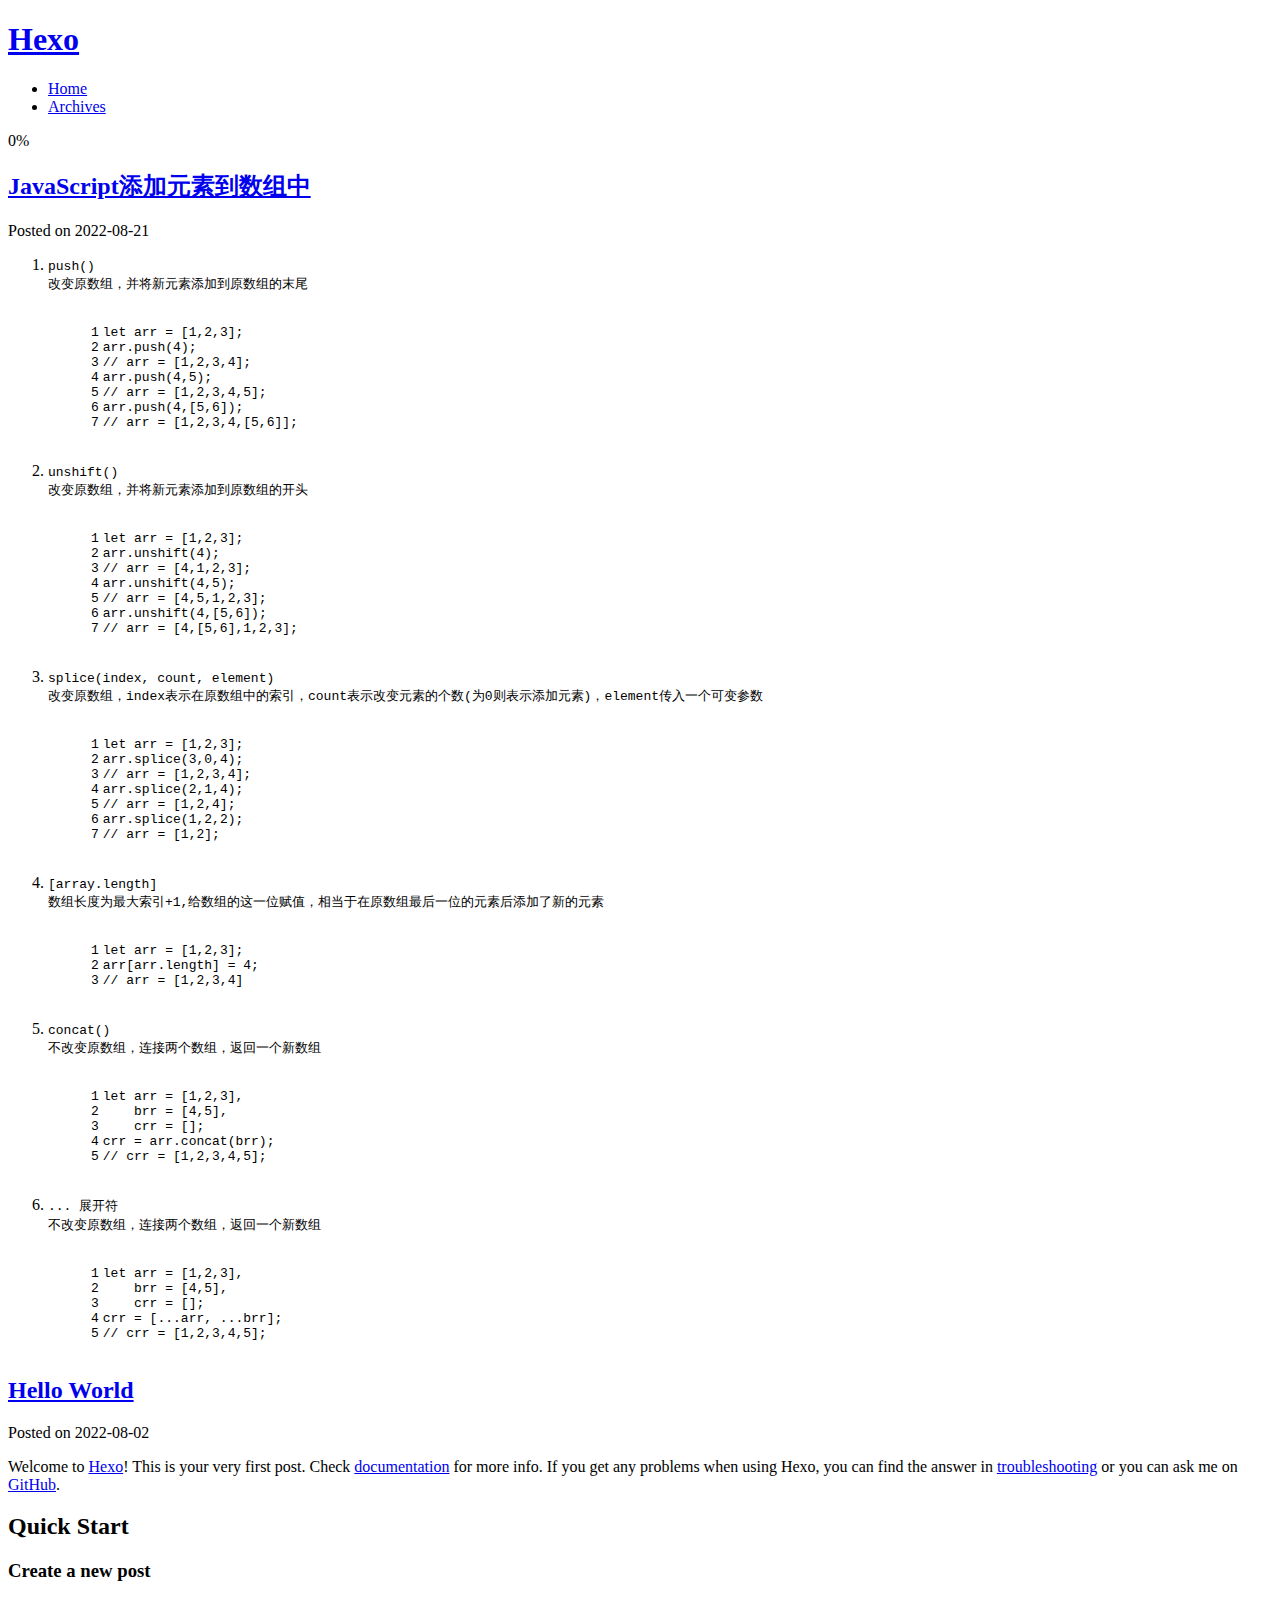
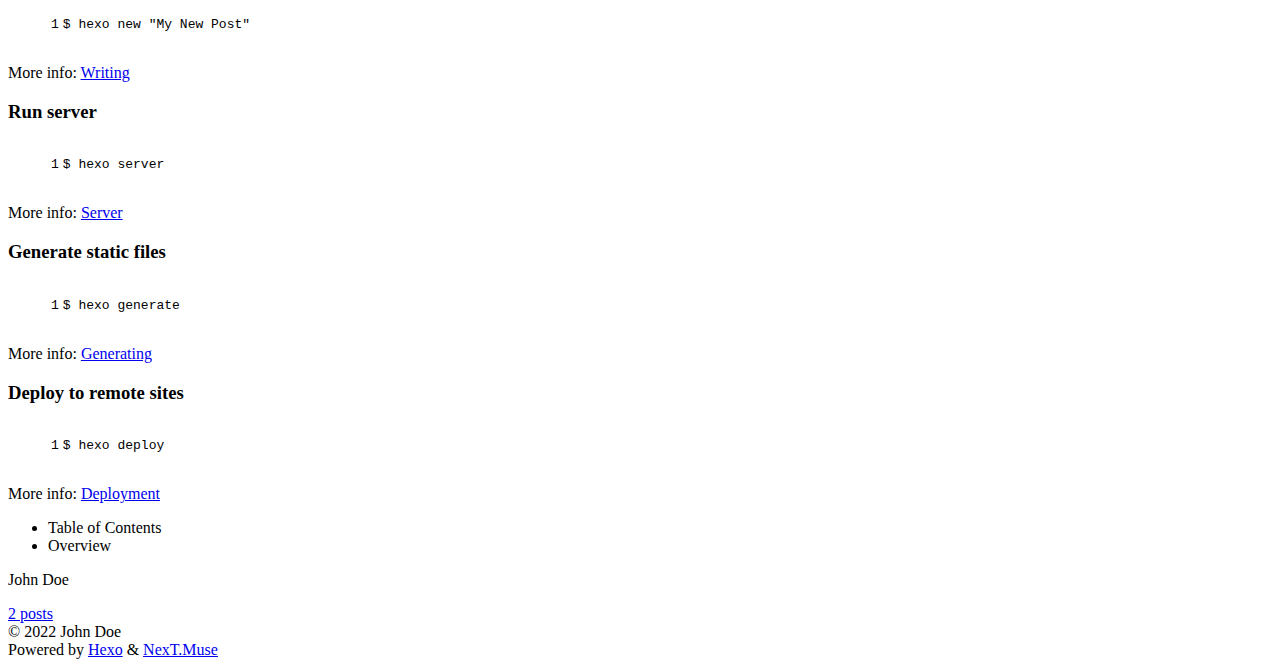
==== index.html @ a0cbcec0 "Site updated: 2022-08-21 23:33:02" ====
<!DOCTYPE html>
<html lang="en">
<head>
  <meta charset="UTF-8">
<meta name="viewport" content="width=device-width, initial-scale=1, maximum-scale=2">
<meta name="theme-color" content="#222">
<meta name="generator" content="Hexo 6.2.0">
  <link rel="apple-touch-icon" sizes="180x180" href="/nutknight-l/images/apple-touch-icon-next.png">
  <link rel="icon" type="image/png" sizes="32x32" href="/nutknight-l/images/favicon-32x32-next.png">
  <link rel="icon" type="image/png" sizes="16x16" href="/nutknight-l/images/favicon-16x16-next.png">
  <link rel="mask-icon" href="/nutknight-l/images/logo.svg" color="#222">

<link rel="stylesheet" href="/nutknight-l/css/main.css">


<link rel="stylesheet" href="/nutknight-l/lib/font-awesome/css/all.min.css">

<script id="hexo-configurations">
    var NexT = window.NexT || {};
    var CONFIG = {"hostname":"nutknight-l.github.io","root":"/nutknight-l/","scheme":"Muse","version":"7.8.0","exturl":false,"sidebar":{"position":"left","display":"post","padding":18,"offset":12,"onmobile":false},"copycode":{"enable":false,"show_result":false,"style":null},"back2top":{"enable":true,"sidebar":false,"scrollpercent":false},"bookmark":{"enable":false,"color":"#222","save":"auto"},"fancybox":false,"mediumzoom":false,"lazyload":false,"pangu":false,"comments":{"style":"tabs","active":null,"storage":true,"lazyload":false,"nav":null},"algolia":{"hits":{"per_page":10},"labels":{"input_placeholder":"Search for Posts","hits_empty":"We didn't find any results for the search: ${query}","hits_stats":"${hits} results found in ${time} ms"}},"localsearch":{"enable":false,"trigger":"auto","top_n_per_article":1,"unescape":false,"preload":false},"motion":{"enable":true,"async":false,"transition":{"post_block":"fadeIn","post_header":"slideDownIn","post_body":"slideDownIn","coll_header":"slideLeftIn","sidebar":"slideUpIn"}}};
  </script>

  <meta property="og:type" content="website">
<meta property="og:title" content="Hexo">
<meta property="og:url" content="https://nutknight-l.github.io/nutknight-l/index.html">
<meta property="og:site_name" content="Hexo">
<meta property="og:locale" content="en_US">
<meta property="article:author" content="John Doe">
<meta name="twitter:card" content="summary">

<link rel="canonical" href="https://nutknight-l.github.io/nutknight-l/">


<script id="page-configurations">
  // https://hexo.io/docs/variables.html
  CONFIG.page = {
    sidebar: "",
    isHome : true,
    isPost : false,
    lang   : 'en'
  };
</script>

  <title>Hexo</title>
  






  <noscript>
  <style>
  .use-motion .brand,
  .use-motion .menu-item,
  .sidebar-inner,
  .use-motion .post-block,
  .use-motion .pagination,
  .use-motion .comments,
  .use-motion .post-header,
  .use-motion .post-body,
  .use-motion .collection-header { opacity: initial; }

  .use-motion .site-title,
  .use-motion .site-subtitle {
    opacity: initial;
    top: initial;
  }

  .use-motion .logo-line-before i { left: initial; }
  .use-motion .logo-line-after i { right: initial; }
  </style>
</noscript>

</head>

<body itemscope itemtype="http://schema.org/WebPage">
  <div class="container use-motion">
    <div class="headband"></div>

    <header class="header" itemscope itemtype="http://schema.org/WPHeader">
      <div class="header-inner"><div class="site-brand-container">
  <div class="site-nav-toggle">
    <div class="toggle" aria-label="Toggle navigation bar">
      <span class="toggle-line toggle-line-first"></span>
      <span class="toggle-line toggle-line-middle"></span>
      <span class="toggle-line toggle-line-last"></span>
    </div>
  </div>

  <div class="site-meta">

    <a href="/nutknight-l/" class="brand" rel="start">
      <span class="logo-line-before"><i></i></span>
      <h1 class="site-title">Hexo</h1>
      <span class="logo-line-after"><i></i></span>
    </a>
  </div>

  <div class="site-nav-right">
    <div class="toggle popup-trigger">
    </div>
  </div>
</div>




<nav class="site-nav">
  <ul id="menu" class="main-menu menu">
        <li class="menu-item menu-item-home">

    <a href="/nutknight-l/" rel="section"><i class="fa fa-home fa-fw"></i>Home</a>

  </li>
        <li class="menu-item menu-item-archives">

    <a href="/nutknight-l/archives/" rel="section"><i class="fa fa-archive fa-fw"></i>Archives</a>

  </li>
  </ul>
</nav>




</div>
    </header>

    
  <div class="back-to-top">
    <i class="fa fa-arrow-up"></i>
    <span>0%</span>
  </div>


    <main class="main">
      <div class="main-inner">
        <div class="content-wrap">
          

          <div class="content index posts-expand">
            
      
  
  
  <article itemscope itemtype="http://schema.org/Article" class="post-block" lang="en">
    <link itemprop="mainEntityOfPage" href="https://nutknight-l.github.io/nutknight-l/2022/08/21/JavaScript%E6%B7%BB%E5%8A%A0%E5%85%83%E7%B4%A0%E5%88%B0%E6%95%B0%E7%BB%84%E4%B8%AD/">

    <span hidden itemprop="author" itemscope itemtype="http://schema.org/Person">
      <meta itemprop="image" content="/nutknight-l/images/avatar.gif">
      <meta itemprop="name" content="John Doe">
      <meta itemprop="description" content="">
    </span>

    <span hidden itemprop="publisher" itemscope itemtype="http://schema.org/Organization">
      <meta itemprop="name" content="Hexo">
    </span>
      <header class="post-header">
        <h2 class="post-title" itemprop="name headline">
          
            <a href="/nutknight-l/2022/08/21/JavaScript%E6%B7%BB%E5%8A%A0%E5%85%83%E7%B4%A0%E5%88%B0%E6%95%B0%E7%BB%84%E4%B8%AD/" class="post-title-link" itemprop="url">JavaScript添加元素到数组中</a>
        </h2>

        <div class="post-meta">
            <span class="post-meta-item">
              <span class="post-meta-item-icon">
                <i class="far fa-calendar"></i>
              </span>
              <span class="post-meta-item-text">Posted on</span>
              

              <time title="Created: 2022-08-21 22:46:53 / Modified: 22:47:21" itemprop="dateCreated datePublished" datetime="2022-08-21T22:46:53+08:00">2022-08-21</time>
            </span>

          

        </div>
      </header>

    
    
    
    <div class="post-body" itemprop="articleBody">

      
          <ol>
<li><p><code>push()</code><br> <code>改变原数组，并将新元素添加到原数组的末尾</code></p>
 <figure class="highlight javascript"><table><tr><td class="gutter"><pre><span class="line">1</span><br><span class="line">2</span><br><span class="line">3</span><br><span class="line">4</span><br><span class="line">5</span><br><span class="line">6</span><br><span class="line">7</span><br></pre></td><td class="code"><pre><span class="line"><span class="keyword">let</span> arr = [<span class="number">1</span>,<span class="number">2</span>,<span class="number">3</span>];</span><br><span class="line">arr.<span class="title function_">push</span>(<span class="number">4</span>);</span><br><span class="line"><span class="comment">// arr = [1,2,3,4];</span></span><br><span class="line">arr.<span class="title function_">push</span>(<span class="number">4</span>,<span class="number">5</span>);</span><br><span class="line"><span class="comment">// arr = [1,2,3,4,5];</span></span><br><span class="line">arr.<span class="title function_">push</span>(<span class="number">4</span>,[<span class="number">5</span>,<span class="number">6</span>]);</span><br><span class="line"><span class="comment">// arr = [1,2,3,4,[5,6]];</span></span><br></pre></td></tr></table></figure>
</li>
<li><p><code>unshift()</code><br> <code>改变原数组，并将新元素添加到原数组的开头</code></p>
 <figure class="highlight javascript"><table><tr><td class="gutter"><pre><span class="line">1</span><br><span class="line">2</span><br><span class="line">3</span><br><span class="line">4</span><br><span class="line">5</span><br><span class="line">6</span><br><span class="line">7</span><br></pre></td><td class="code"><pre><span class="line"><span class="keyword">let</span> arr = [<span class="number">1</span>,<span class="number">2</span>,<span class="number">3</span>];</span><br><span class="line">arr.<span class="title function_">unshift</span>(<span class="number">4</span>);</span><br><span class="line"><span class="comment">// arr = [4,1,2,3];</span></span><br><span class="line">arr.<span class="title function_">unshift</span>(<span class="number">4</span>,<span class="number">5</span>);</span><br><span class="line"><span class="comment">// arr = [4,5,1,2,3];</span></span><br><span class="line">arr.<span class="title function_">unshift</span>(<span class="number">4</span>,[<span class="number">5</span>,<span class="number">6</span>]);</span><br><span class="line"><span class="comment">// arr = [4,[5,6],1,2,3];</span></span><br></pre></td></tr></table></figure></li>
<li><p><code>splice(index, count, element)</code><br> <code>改变原数组，index表示在原数组中的索引，count表示改变元素的个数(为0则表示添加元素)，element传入一个可变参数</code></p>
 <figure class="highlight js"><table><tr><td class="gutter"><pre><span class="line">1</span><br><span class="line">2</span><br><span class="line">3</span><br><span class="line">4</span><br><span class="line">5</span><br><span class="line">6</span><br><span class="line">7</span><br></pre></td><td class="code"><pre><span class="line"><span class="keyword">let</span> arr = [<span class="number">1</span>,<span class="number">2</span>,<span class="number">3</span>];</span><br><span class="line">arr.<span class="title function_">splice</span>(<span class="number">3</span>,<span class="number">0</span>,<span class="number">4</span>);</span><br><span class="line"><span class="comment">// arr = [1,2,3,4];</span></span><br><span class="line">arr.<span class="title function_">splice</span>(<span class="number">2</span>,<span class="number">1</span>,<span class="number">4</span>);</span><br><span class="line"><span class="comment">// arr = [1,2,4];</span></span><br><span class="line">arr.<span class="title function_">splice</span>(<span class="number">1</span>,<span class="number">2</span>,<span class="number">2</span>);</span><br><span class="line"><span class="comment">// arr = [1,2];</span></span><br></pre></td></tr></table></figure>
</li>
<li><p><code>[array.length]</code><br><code>数组长度为最大索引+1,给数组的这一位赋值，相当于在原数组最后一位的元素后添加了新的元素</code></p>
 <figure class="highlight javascript"><table><tr><td class="gutter"><pre><span class="line">1</span><br><span class="line">2</span><br><span class="line">3</span><br></pre></td><td class="code"><pre><span class="line"><span class="keyword">let</span> arr = [<span class="number">1</span>,<span class="number">2</span>,<span class="number">3</span>];</span><br><span class="line">arr[arr.<span class="property">length</span>] = <span class="number">4</span>;</span><br><span class="line"><span class="comment">// arr = [1,2,3,4]</span></span><br></pre></td></tr></table></figure>
</li>
<li><p><code>concat()</code><br><code>不改变原数组，连接两个数组，返回一个新数组</code></p>
 <figure class="highlight js"><table><tr><td class="gutter"><pre><span class="line">1</span><br><span class="line">2</span><br><span class="line">3</span><br><span class="line">4</span><br><span class="line">5</span><br></pre></td><td class="code"><pre><span class="line"><span class="keyword">let</span> arr = [<span class="number">1</span>,<span class="number">2</span>,<span class="number">3</span>],</span><br><span class="line">    brr = [<span class="number">4</span>,<span class="number">5</span>],</span><br><span class="line">    crr = [];</span><br><span class="line">crr = arr.<span class="title function_">concat</span>(brr);</span><br><span class="line"><span class="comment">// crr = [1,2,3,4,5];</span></span><br></pre></td></tr></table></figure>
</li>
<li><p><code>... 展开符</code><br><code>不改变原数组，连接两个数组，返回一个新数组</code></p>
 <figure class="highlight js"><table><tr><td class="gutter"><pre><span class="line">1</span><br><span class="line">2</span><br><span class="line">3</span><br><span class="line">4</span><br><span class="line">5</span><br></pre></td><td class="code"><pre><span class="line"><span class="keyword">let</span> arr = [<span class="number">1</span>,<span class="number">2</span>,<span class="number">3</span>],</span><br><span class="line">    brr = [<span class="number">4</span>,<span class="number">5</span>],</span><br><span class="line">    crr = [];</span><br><span class="line">crr = [...arr, ...brr];</span><br><span class="line"><span class="comment">// crr = [1,2,3,4,5];</span></span><br></pre></td></tr></table></figure></li>
</ol>

      
    </div>

    
    
    
      <footer class="post-footer">
        <div class="post-eof"></div>
      </footer>
  </article>
  
  
  

      
  
  
  <article itemscope itemtype="http://schema.org/Article" class="post-block" lang="en">
    <link itemprop="mainEntityOfPage" href="https://nutknight-l.github.io/nutknight-l/2022/08/02/hello-world/">

    <span hidden itemprop="author" itemscope itemtype="http://schema.org/Person">
      <meta itemprop="image" content="/nutknight-l/images/avatar.gif">
      <meta itemprop="name" content="John Doe">
      <meta itemprop="description" content="">
    </span>

    <span hidden itemprop="publisher" itemscope itemtype="http://schema.org/Organization">
      <meta itemprop="name" content="Hexo">
    </span>
      <header class="post-header">
        <h2 class="post-title" itemprop="name headline">
          
            <a href="/nutknight-l/2022/08/02/hello-world/" class="post-title-link" itemprop="url">Hello World</a>
        </h2>

        <div class="post-meta">
            <span class="post-meta-item">
              <span class="post-meta-item-icon">
                <i class="far fa-calendar"></i>
              </span>
              <span class="post-meta-item-text">Posted on</span>

              <time title="Created: 2022-08-02 14:55:54" itemprop="dateCreated datePublished" datetime="2022-08-02T14:55:54+08:00">2022-08-02</time>
            </span>

          

        </div>
      </header>

    
    
    
    <div class="post-body" itemprop="articleBody">

      
          <p>Welcome to <a target="_blank" rel="noopener" href="https://hexo.io/">Hexo</a>! This is your very first post. Check <a target="_blank" rel="noopener" href="https://hexo.io/docs/">documentation</a> for more info. If you get any problems when using Hexo, you can find the answer in <a target="_blank" rel="noopener" href="https://hexo.io/docs/troubleshooting.html">troubleshooting</a> or you can ask me on <a target="_blank" rel="noopener" href="https://github.com/hexojs/hexo/issues">GitHub</a>.</p>
<h2 id="Quick-Start"><a href="#Quick-Start" class="headerlink" title="Quick Start"></a>Quick Start</h2><h3 id="Create-a-new-post"><a href="#Create-a-new-post" class="headerlink" title="Create a new post"></a>Create a new post</h3><figure class="highlight bash"><table><tr><td class="gutter"><pre><span class="line">1</span><br></pre></td><td class="code"><pre><span class="line">$ hexo new <span class="string">&quot;My New Post&quot;</span></span><br></pre></td></tr></table></figure>

<p>More info: <a target="_blank" rel="noopener" href="https://hexo.io/docs/writing.html">Writing</a></p>
<h3 id="Run-server"><a href="#Run-server" class="headerlink" title="Run server"></a>Run server</h3><figure class="highlight bash"><table><tr><td class="gutter"><pre><span class="line">1</span><br></pre></td><td class="code"><pre><span class="line">$ hexo server</span><br></pre></td></tr></table></figure>

<p>More info: <a target="_blank" rel="noopener" href="https://hexo.io/docs/server.html">Server</a></p>
<h3 id="Generate-static-files"><a href="#Generate-static-files" class="headerlink" title="Generate static files"></a>Generate static files</h3><figure class="highlight bash"><table><tr><td class="gutter"><pre><span class="line">1</span><br></pre></td><td class="code"><pre><span class="line">$ hexo generate</span><br></pre></td></tr></table></figure>

<p>More info: <a target="_blank" rel="noopener" href="https://hexo.io/docs/generating.html">Generating</a></p>
<h3 id="Deploy-to-remote-sites"><a href="#Deploy-to-remote-sites" class="headerlink" title="Deploy to remote sites"></a>Deploy to remote sites</h3><figure class="highlight bash"><table><tr><td class="gutter"><pre><span class="line">1</span><br></pre></td><td class="code"><pre><span class="line">$ hexo deploy</span><br></pre></td></tr></table></figure>

<p>More info: <a target="_blank" rel="noopener" href="https://hexo.io/docs/one-command-deployment.html">Deployment</a></p>

      
    </div>

    
    
    
      <footer class="post-footer">
        <div class="post-eof"></div>
      </footer>
  </article>
  
  
  


  



          </div>
          

<script>
  window.addEventListener('tabs:register', () => {
    let { activeClass } = CONFIG.comments;
    if (CONFIG.comments.storage) {
      activeClass = localStorage.getItem('comments_active') || activeClass;
    }
    if (activeClass) {
      let activeTab = document.querySelector(`a[href="#comment-${activeClass}"]`);
      if (activeTab) {
        activeTab.click();
      }
    }
  });
  if (CONFIG.comments.storage) {
    window.addEventListener('tabs:click', event => {
      if (!event.target.matches('.tabs-comment .tab-content .tab-pane')) return;
      let commentClass = event.target.classList[1];
      localStorage.setItem('comments_active', commentClass);
    });
  }
</script>

        </div>
          
  
  <div class="toggle sidebar-toggle">
    <span class="toggle-line toggle-line-first"></span>
    <span class="toggle-line toggle-line-middle"></span>
    <span class="toggle-line toggle-line-last"></span>
  </div>

  <aside class="sidebar">
    <div class="sidebar-inner">

      <ul class="sidebar-nav motion-element">
        <li class="sidebar-nav-toc">
          Table of Contents
        </li>
        <li class="sidebar-nav-overview">
          Overview
        </li>
      </ul>

      <!--noindex-->
      <div class="post-toc-wrap sidebar-panel">
      </div>
      <!--/noindex-->

      <div class="site-overview-wrap sidebar-panel">
        <div class="site-author motion-element" itemprop="author" itemscope itemtype="http://schema.org/Person">
  <p class="site-author-name" itemprop="name">John Doe</p>
  <div class="site-description" itemprop="description"></div>
</div>
<div class="site-state-wrap motion-element">
  <nav class="site-state">
      <div class="site-state-item site-state-posts">
          <a href="/nutknight-l/archives/">
        
          <span class="site-state-item-count">2</span>
          <span class="site-state-item-name">posts</span>
        </a>
      </div>
  </nav>
</div>



      </div>

    </div>
  </aside>
  <div id="sidebar-dimmer"></div>


      </div>
    </main>

    <footer class="footer">
      <div class="footer-inner">
        

        

<div class="copyright">
  
  &copy; 
  <span itemprop="copyrightYear">2022</span>
  <span class="with-love">
    <i class="fa fa-heart"></i>
  </span>
  <span class="author" itemprop="copyrightHolder">John Doe</span>
</div>
  <div class="powered-by">Powered by <a href="https://hexo.io/" class="theme-link" rel="noopener" target="_blank">Hexo</a> & <a href="https://muse.theme-next.org/" class="theme-link" rel="noopener" target="_blank">NexT.Muse</a>
  </div>

        








      </div>
    </footer>
  </div>

  
  <script src="/nutknight-l/lib/anime.min.js"></script>
  <script src="/nutknight-l/lib/velocity/velocity.min.js"></script>
  <script src="/nutknight-l/lib/velocity/velocity.ui.min.js"></script>

<script src="/nutknight-l/js/utils.js"></script>

<script src="/nutknight-l/js/motion.js"></script>


<script src="/nutknight-l/js/schemes/muse.js"></script>


<script src="/nutknight-l/js/next-boot.js"></script>




  















  

  

</body>
</html>
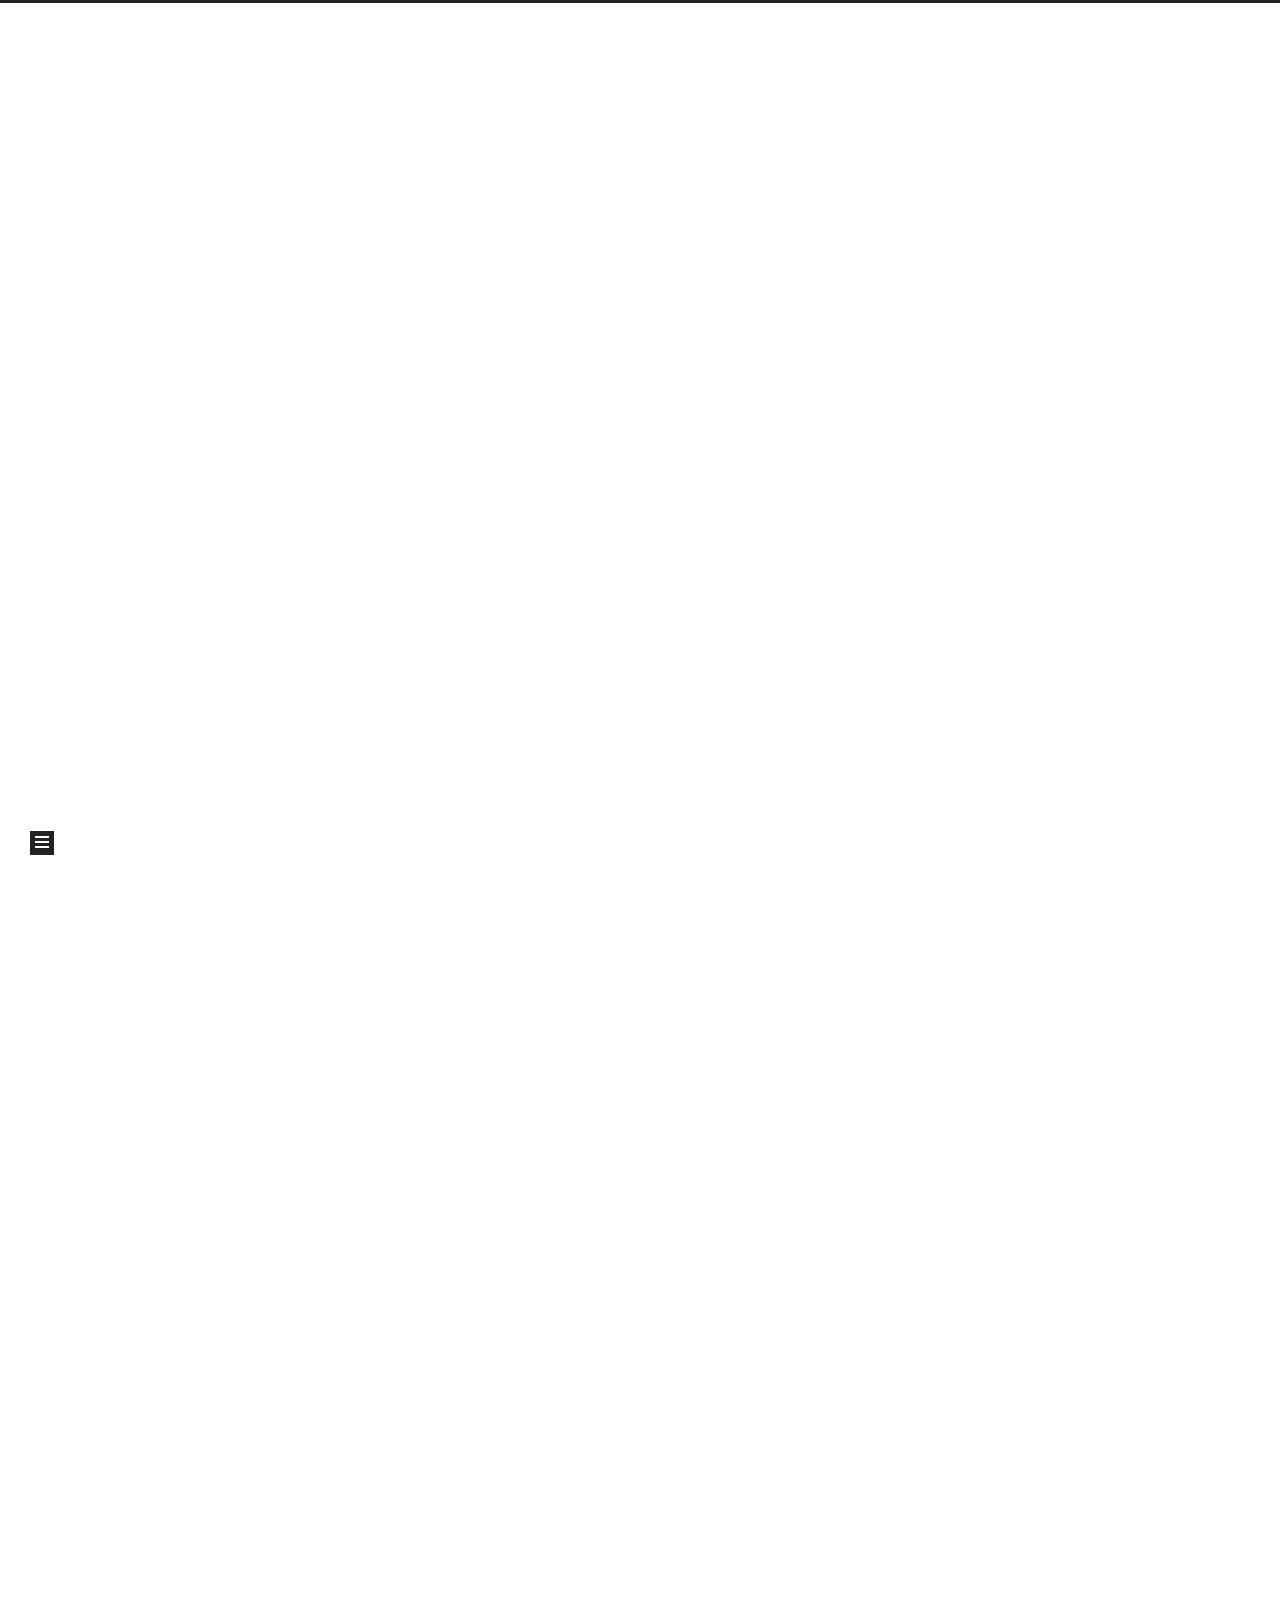
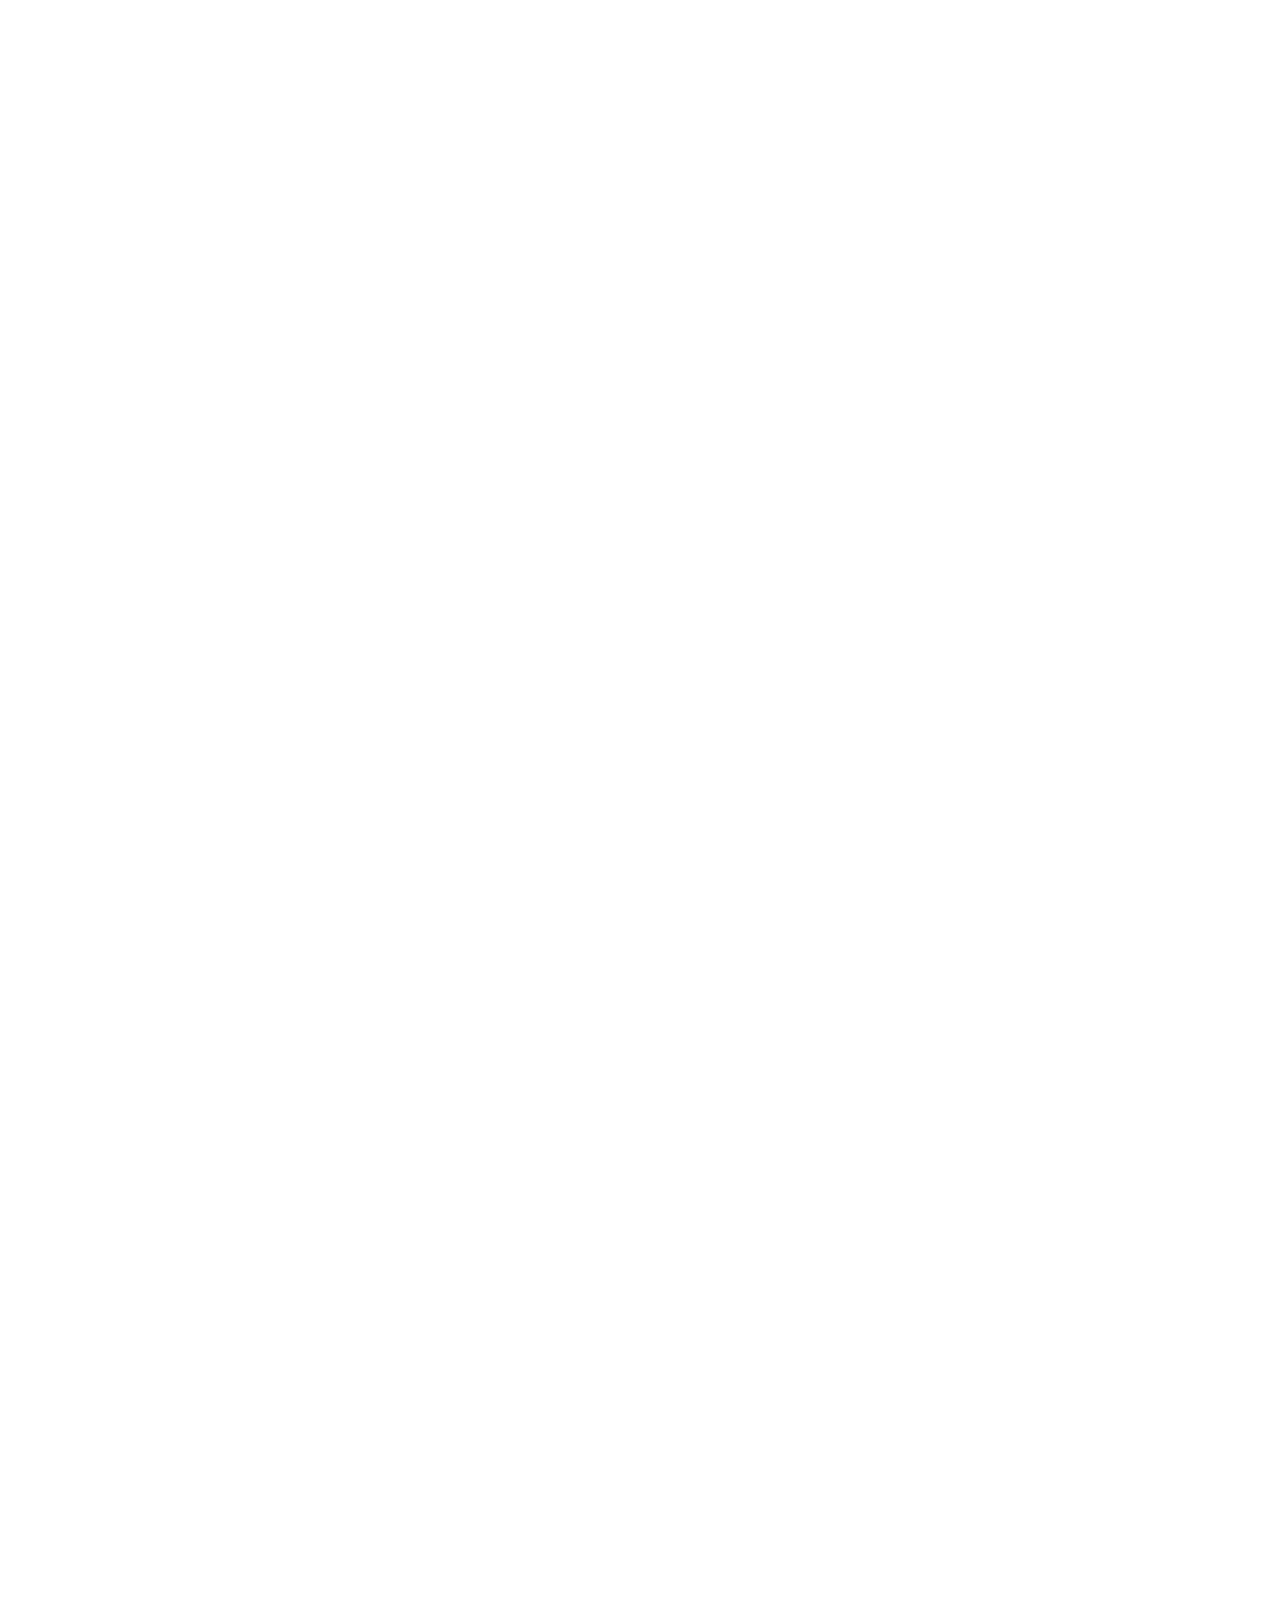
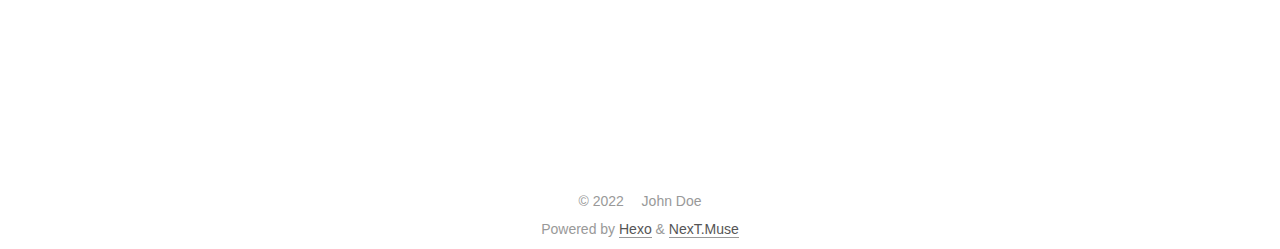
==== commit 8713e109: "Site updated: 2022-08-22 00:06:02" ====
--- a/index.html
+++ b/index.html
@@ -5,19 +5,19 @@
 <meta name="viewport" content="width=device-width, initial-scale=1, maximum-scale=2">
 <meta name="theme-color" content="#222">
 <meta name="generator" content="Hexo 6.2.0">
-  <link rel="apple-touch-icon" sizes="180x180" href="/nutknight-l/images/apple-touch-icon-next.png">
-  <link rel="icon" type="image/png" sizes="32x32" href="/nutknight-l/images/favicon-32x32-next.png">
-  <link rel="icon" type="image/png" sizes="16x16" href="/nutknight-l/images/favicon-16x16-next.png">
-  <link rel="mask-icon" href="/nutknight-l/images/logo.svg" color="#222">
-
-<link rel="stylesheet" href="/nutknight-l/css/main.css">
-
-
-<link rel="stylesheet" href="/nutknight-l/lib/font-awesome/css/all.min.css">
+  <link rel="apple-touch-icon" sizes="180x180" href="/images/apple-touch-icon-next.png">
+  <link rel="icon" type="image/png" sizes="32x32" href="/images/favicon-32x32-next.png">
+  <link rel="icon" type="image/png" sizes="16x16" href="/images/favicon-16x16-next.png">
+  <link rel="mask-icon" href="/images/logo.svg" color="#222">
+
+<link rel="stylesheet" href="/css/main.css">
+
+
+<link rel="stylesheet" href="/lib/font-awesome/css/all.min.css">
 
 <script id="hexo-configurations">
     var NexT = window.NexT || {};
-    var CONFIG = {"hostname":"nutknight-l.github.io","root":"/nutknight-l/","scheme":"Muse","version":"7.8.0","exturl":false,"sidebar":{"position":"left","display":"post","padding":18,"offset":12,"onmobile":false},"copycode":{"enable":false,"show_result":false,"style":null},"back2top":{"enable":true,"sidebar":false,"scrollpercent":false},"bookmark":{"enable":false,"color":"#222","save":"auto"},"fancybox":false,"mediumzoom":false,"lazyload":false,"pangu":false,"comments":{"style":"tabs","active":null,"storage":true,"lazyload":false,"nav":null},"algolia":{"hits":{"per_page":10},"labels":{"input_placeholder":"Search for Posts","hits_empty":"We didn't find any results for the search: ${query}","hits_stats":"${hits} results found in ${time} ms"}},"localsearch":{"enable":false,"trigger":"auto","top_n_per_article":1,"unescape":false,"preload":false},"motion":{"enable":true,"async":false,"transition":{"post_block":"fadeIn","post_header":"slideDownIn","post_body":"slideDownIn","coll_header":"slideLeftIn","sidebar":"slideUpIn"}}};
+    var CONFIG = {"hostname":"nutknight-l.github.io","root":"/","scheme":"Muse","version":"7.8.0","exturl":false,"sidebar":{"position":"left","display":"post","padding":18,"offset":12,"onmobile":false},"copycode":{"enable":false,"show_result":false,"style":null},"back2top":{"enable":true,"sidebar":false,"scrollpercent":false},"bookmark":{"enable":false,"color":"#222","save":"auto"},"fancybox":false,"mediumzoom":false,"lazyload":false,"pangu":false,"comments":{"style":"tabs","active":null,"storage":true,"lazyload":false,"nav":null},"algolia":{"hits":{"per_page":10},"labels":{"input_placeholder":"Search for Posts","hits_empty":"We didn't find any results for the search: ${query}","hits_stats":"${hits} results found in ${time} ms"}},"localsearch":{"enable":false,"trigger":"auto","top_n_per_article":1,"unescape":false,"preload":false},"motion":{"enable":true,"async":false,"transition":{"post_block":"fadeIn","post_header":"slideDownIn","post_body":"slideDownIn","coll_header":"slideLeftIn","sidebar":"slideUpIn"}}};
   </script>
 
   <meta property="og:type" content="website">
@@ -90,7 +90,7 @@
 
   <div class="site-meta">
 
-    <a href="/nutknight-l/" class="brand" rel="start">
+    <a href="/" class="brand" rel="start">
       <span class="logo-line-before"><i></i></span>
       <h1 class="site-title">Hexo</h1>
       <span class="logo-line-after"><i></i></span>
@@ -110,12 +110,12 @@
   <ul id="menu" class="main-menu menu">
         <li class="menu-item menu-item-home">
 
-    <a href="/nutknight-l/" rel="section"><i class="fa fa-home fa-fw"></i>Home</a>
+    <a href="/" rel="section"><i class="fa fa-home fa-fw"></i>Home</a>
 
   </li>
         <li class="menu-item menu-item-archives">
 
-    <a href="/nutknight-l/archives/" rel="section"><i class="fa fa-archive fa-fw"></i>Archives</a>
+    <a href="/archives/" rel="section"><i class="fa fa-archive fa-fw"></i>Archives</a>
 
   </li>
   </ul>
@@ -148,7 +148,7 @@
     <link itemprop="mainEntityOfPage" href="https://nutknight-l.github.io/nutknight-l/2022/08/21/JavaScript%E6%B7%BB%E5%8A%A0%E5%85%83%E7%B4%A0%E5%88%B0%E6%95%B0%E7%BB%84%E4%B8%AD/">
 
     <span hidden itemprop="author" itemscope itemtype="http://schema.org/Person">
-      <meta itemprop="image" content="/nutknight-l/images/avatar.gif">
+      <meta itemprop="image" content="/images/avatar.gif">
       <meta itemprop="name" content="John Doe">
       <meta itemprop="description" content="">
     </span>
@@ -159,7 +159,7 @@
       <header class="post-header">
         <h2 class="post-title" itemprop="name headline">
           
-            <a href="/nutknight-l/2022/08/21/JavaScript%E6%B7%BB%E5%8A%A0%E5%85%83%E7%B4%A0%E5%88%B0%E6%95%B0%E7%BB%84%E4%B8%AD/" class="post-title-link" itemprop="url">JavaScript添加元素到数组中</a>
+            <a href="/2022/08/21/JavaScript%E6%B7%BB%E5%8A%A0%E5%85%83%E7%B4%A0%E5%88%B0%E6%95%B0%E7%BB%84%E4%B8%AD/" class="post-title-link" itemprop="url">JavaScript添加元素到数组中</a>
         </h2>
 
         <div class="post-meta">
@@ -224,7 +224,7 @@
     <link itemprop="mainEntityOfPage" href="https://nutknight-l.github.io/nutknight-l/2022/08/02/hello-world/">
 
     <span hidden itemprop="author" itemscope itemtype="http://schema.org/Person">
-      <meta itemprop="image" content="/nutknight-l/images/avatar.gif">
+      <meta itemprop="image" content="/images/avatar.gif">
       <meta itemprop="name" content="John Doe">
       <meta itemprop="description" content="">
     </span>
@@ -235,7 +235,7 @@
       <header class="post-header">
         <h2 class="post-title" itemprop="name headline">
           
-            <a href="/nutknight-l/2022/08/02/hello-world/" class="post-title-link" itemprop="url">Hello World</a>
+            <a href="/2022/08/02/hello-world/" class="post-title-link" itemprop="url">Hello World</a>
         </h2>
 
         <div class="post-meta">
@@ -351,7 +351,7 @@
 <div class="site-state-wrap motion-element">
   <nav class="site-state">
       <div class="site-state-item site-state-posts">
-          <a href="/nutknight-l/archives/">
+          <a href="/archives/">
         
           <span class="site-state-item-count">2</span>
           <span class="site-state-item-name">posts</span>
@@ -404,19 +404,19 @@
   </div>
 
   
-  <script src="/nutknight-l/lib/anime.min.js"></script>
-  <script src="/nutknight-l/lib/velocity/velocity.min.js"></script>
-  <script src="/nutknight-l/lib/velocity/velocity.ui.min.js"></script>
-
-<script src="/nutknight-l/js/utils.js"></script>
-
-<script src="/nutknight-l/js/motion.js"></script>
-
-
-<script src="/nutknight-l/js/schemes/muse.js"></script>
-
-
-<script src="/nutknight-l/js/next-boot.js"></script>
+  <script src="/lib/anime.min.js"></script>
+  <script src="/lib/velocity/velocity.min.js"></script>
+  <script src="/lib/velocity/velocity.ui.min.js"></script>
+
+<script src="/js/utils.js"></script>
+
+<script src="/js/motion.js"></script>
+
+
+<script src="/js/schemes/muse.js"></script>
+
+
+<script src="/js/next-boot.js"></script>
 
 
 
--- a/css/main.css
+++ b/css/main.css
@@ -0,0 +1,2291 @@
+:root {
+  --body-bg-color: #fff;
+  --content-bg-color: #fff;
+  --card-bg-color: #f5f5f5;
+  --text-color: #555;
+  --blockquote-color: #666;
+  --link-color: #555;
+  --link-hover-color: #222;
+  --brand-color: #fff;
+  --brand-hover-color: #fff;
+  --table-row-odd-bg-color: #f9f9f9;
+  --table-row-hover-bg-color: #f5f5f5;
+  --menu-item-bg-color: #f5f5f5;
+  --btn-default-bg: #222;
+  --btn-default-color: #fff;
+  --btn-default-border-color: #222;
+  --btn-default-hover-bg: #fff;
+  --btn-default-hover-color: #222;
+  --btn-default-hover-border-color: #222;
+}
+html {
+  line-height: 1.15; /* 1 */
+  -webkit-text-size-adjust: 100%; /* 2 */
+}
+body {
+  margin: 0;
+}
+main {
+  display: block;
+}
+h1 {
+  font-size: 2em;
+  margin: 0.67em 0;
+}
+hr {
+  box-sizing: content-box; /* 1 */
+  height: 0; /* 1 */
+  overflow: visible; /* 2 */
+}
+pre {
+  font-family: monospace, monospace; /* 1 */
+  font-size: 1em; /* 2 */
+}
+a {
+  background: transparent;
+}
+abbr[title] {
+  border-bottom: none; /* 1 */
+  text-decoration: underline; /* 2 */
+  text-decoration: underline dotted; /* 2 */
+}
+b,
+strong {
+  font-weight: bolder;
+}
+code,
+kbd,
+samp {
+  font-family: monospace, monospace; /* 1 */
+  font-size: 1em; /* 2 */
+}
+small {
+  font-size: 80%;
+}
+sub,
+sup {
+  font-size: 75%;
+  line-height: 0;
+  position: relative;
+  vertical-align: baseline;
+}
+sub {
+  bottom: -0.25em;
+}
+sup {
+  top: -0.5em;
+}
+img {
+  border-style: none;
+}
+button,
+input,
+optgroup,
+select,
+textarea {
+  font-family: inherit; /* 1 */
+  font-size: 100%; /* 1 */
+  line-height: 1.15; /* 1 */
+  margin: 0; /* 2 */
+}
+button,
+input {
+/* 1 */
+  overflow: visible;
+}
+button,
+select {
+/* 1 */
+  text-transform: none;
+}
+button,
+[type='button'],
+[type='reset'],
+[type='submit'] {
+  -webkit-appearance: button;
+}
+button::-moz-focus-inner,
+[type='button']::-moz-focus-inner,
+[type='reset']::-moz-focus-inner,
+[type='submit']::-moz-focus-inner {
+  border-style: none;
+  padding: 0;
+}
+button:-moz-focusring,
+[type='button']:-moz-focusring,
+[type='reset']:-moz-focusring,
+[type='submit']:-moz-focusring {
+  outline: 1px dotted ButtonText;
+}
+fieldset {
+  padding: 0.35em 0.75em 0.625em;
+}
+legend {
+  box-sizing: border-box; /* 1 */
+  color: inherit; /* 2 */
+  display: table; /* 1 */
+  max-width: 100%; /* 1 */
+  padding: 0; /* 3 */
+  white-space: normal; /* 1 */
+}
+progress {
+  vertical-align: baseline;
+}
+textarea {
+  overflow: auto;
+}
+[type='checkbox'],
+[type='radio'] {
+  box-sizing: border-box; /* 1 */
+  padding: 0; /* 2 */
+}
+[type='number']::-webkit-inner-spin-button,
+[type='number']::-webkit-outer-spin-button {
+  height: auto;
+}
+[type='search'] {
+  outline-offset: -2px; /* 2 */
+  -webkit-appearance: textfield; /* 1 */
+}
+[type='search']::-webkit-search-decoration {
+  -webkit-appearance: none;
+}
+::-webkit-file-upload-button {
+  font: inherit; /* 2 */
+  -webkit-appearance: button; /* 1 */
+}
+details {
+  display: block;
+}
+summary {
+  display: list-item;
+}
+template {
+  display: none;
+}
+[hidden] {
+  display: none;
+}
+::selection {
+  background: #262a30;
+  color: #eee;
+}
+html,
+body {
+  height: 100%;
+}
+body {
+  background: var(--body-bg-color);
+  color: var(--text-color);
+  font-family: 'Lato', "PingFang SC", "Microsoft YaHei", sans-serif;
+  font-size: 1em;
+  line-height: 2;
+}
+@media (max-width: 991px) {
+  body {
+    padding-left: 0 !important;
+    padding-right: 0 !important;
+  }
+}
+h1,
+h2,
+h3,
+h4,
+h5,
+h6 {
+  font-family: 'Lato', "PingFang SC", "Microsoft YaHei", sans-serif;
+  font-weight: bold;
+  line-height: 1.5;
+  margin: 20px 0 15px;
+}
+h1 {
+  font-size: 1.5em;
+}
+h2 {
+  font-size: 1.375em;
+}
+h3 {
+  font-size: 1.25em;
+}
+h4 {
+  font-size: 1.125em;
+}
+h5 {
+  font-size: 1em;
+}
+h6 {
+  font-size: 0.875em;
+}
+p {
+  margin: 0 0 20px 0;
+}
+a,
+span.exturl {
+  border-bottom: 1px solid #999;
+  color: var(--link-color);
+  outline: 0;
+  text-decoration: none;
+  overflow-wrap: break-word;
+  word-wrap: break-word;
+  cursor: pointer;
+}
+a:hover,
+span.exturl:hover {
+  border-bottom-color: var(--link-hover-color);
+  color: var(--link-hover-color);
+}
+iframe,
+img,
+video {
+  display: block;
+  margin-left: auto;
+  margin-right: auto;
+  max-width: 100%;
+}
+hr {
+  background-image: repeating-linear-gradient(-45deg, #ddd, #ddd 4px, transparent 4px, transparent 8px);
+  border: 0;
+  height: 3px;
+  margin: 40px 0;
+}
+blockquote {
+  border-left: 4px solid #ddd;
+  color: var(--blockquote-color);
+  margin: 0;
+  padding: 0 15px;
+}
+blockquote cite::before {
+  content: '-';
+  padding: 0 5px;
+}
+dt {
+  font-weight: bold;
+}
+dd {
+  margin: 0;
+  padding: 0;
+}
+kbd {
+  background-color: #f5f5f5;
+  background-image: linear-gradient(#eee, #fff, #eee);
+  border: 1px solid #ccc;
+  border-radius: 0.2em;
+  box-shadow: 0.1em 0.1em 0.2em rgba(0,0,0,0.1);
+  color: #555;
+  font-family: inherit;
+  padding: 0.1em 0.3em;
+  white-space: nowrap;
+}
+.table-container {
+  overflow: auto;
+}
+table {
+  border-collapse: collapse;
+  border-spacing: 0;
+  font-size: 0.875em;
+  margin: 0 0 20px 0;
+  width: 100%;
+}
+tbody tr:nth-of-type(odd) {
+  background: var(--table-row-odd-bg-color);
+}
+tbody tr:hover {
+  background: var(--table-row-hover-bg-color);
+}
+caption,
+th,
+td {
+  font-weight: normal;
+  padding: 8px;
+  vertical-align: middle;
+}
+th,
+td {
+  border: 1px solid #ddd;
+  border-bottom: 3px solid #ddd;
+}
+th {
+  font-weight: 700;
+  padding-bottom: 10px;
+}
+td {
+  border-bottom-width: 1px;
+}
+.btn {
+  background: var(--btn-default-bg);
+  border: 2px solid var(--btn-default-border-color);
+  border-radius: 0;
+  color: var(--btn-default-color);
+  display: inline-block;
+  font-size: 0.875em;
+  line-height: 2;
+  padding: 0 20px;
+  text-decoration: none;
+  transition-property: background-color;
+  transition-delay: 0s;
+  transition-duration: 0.2s;
+  transition-timing-function: ease-in-out;
+}
+.btn:hover {
+  background: var(--btn-default-hover-bg);
+  border-color: var(--btn-default-hover-border-color);
+  color: var(--btn-default-hover-color);
+}
+.btn + .btn {
+  margin: 0 0 8px 8px;
+}
+.btn .fa-fw {
+  text-align: left;
+  width: 1.285714285714286em;
+}
+.toggle {
+  line-height: 0;
+}
+.toggle .toggle-line {
+  background: #fff;
+  display: inline-block;
+  height: 2px;
+  left: 0;
+  position: relative;
+  top: 0;
+  transition: all 0.4s;
+  vertical-align: top;
+  width: 100%;
+}
+.toggle .toggle-line:not(:first-child) {
+  margin-top: 3px;
+}
+.toggle.toggle-arrow .toggle-line-first {
+  left: 50%;
+  top: 2px;
+  transform: rotate(45deg);
+  width: 50%;
+}
+.toggle.toggle-arrow .toggle-line-middle {
+  left: 2px;
+  width: 90%;
+}
+.toggle.toggle-arrow .toggle-line-last {
+  left: 50%;
+  top: -2px;
+  transform: rotate(-45deg);
+  width: 50%;
+}
+.toggle.toggle-close .toggle-line-first {
+  transform: rotate(-45deg);
+  top: 5px;
+}
+.toggle.toggle-close .toggle-line-middle {
+  opacity: 0;
+}
+.toggle.toggle-close .toggle-line-last {
+  transform: rotate(45deg);
+  top: -5px;
+}
+.highlight,
+pre {
+  background: #f7f7f7;
+  color: #4d4d4c;
+  line-height: 1.6;
+  margin: 0 auto 20px;
+}
+pre,
+code {
+  font-family: consolas, Menlo, monospace, "PingFang SC", "Microsoft YaHei";
+}
+code {
+  background: #eee;
+  border-radius: 3px;
+  color: #555;
+  padding: 2px 4px;
+  overflow-wrap: break-word;
+  word-wrap: break-word;
+}
+.highlight *::selection {
+  background: #d6d6d6;
+}
+.highlight pre {
+  border: 0;
+  margin: 0;
+  padding: 10px 0;
+}
+.highlight table {
+  border: 0;
+  margin: 0;
+  width: auto;
+}
+.highlight td {
+  border: 0;
+  padding: 0;
+}
+.highlight figcaption {
+  background: #eff2f3;
+  color: #4d4d4c;
+  display: flex;
+  font-size: 0.875em;
+  justify-content: space-between;
+  line-height: 1.2;
+  padding: 0.5em;
+}
+.highlight figcaption a {
+  color: #4d4d4c;
+}
+.highlight figcaption a:hover {
+  border-bottom-color: #4d4d4c;
+}
+.highlight .gutter {
+  -moz-user-select: none;
+  -ms-user-select: none;
+  -webkit-user-select: none;
+  user-select: none;
+}
+.highlight .gutter pre {
+  background: #eff2f3;
+  color: #869194;
+  padding-left: 10px;
+  padding-right: 10px;
+  text-align: right;
+}
+.highlight .code pre {
+  background: #f7f7f7;
+  padding-left: 10px;
+  width: 100%;
+}
+.gist table {
+  width: auto;
+}
+.gist table td {
+  border: 0;
+}
+pre {
+  overflow: auto;
+  padding: 10px;
+}
+pre code {
+  background: none;
+  color: #4d4d4c;
+  font-size: 0.875em;
+  padding: 0;
+  text-shadow: none;
+}
+pre .deletion {
+  background: #fdd;
+}
+pre .addition {
+  background: #dfd;
+}
+pre .meta {
+  color: #eab700;
+  -moz-user-select: none;
+  -ms-user-select: none;
+  -webkit-user-select: none;
+  user-select: none;
+}
+pre .comment {
+  color: #8e908c;
+}
+pre .variable,
+pre .attribute,
+pre .tag,
+pre .name,
+pre .regexp,
+pre .ruby .constant,
+pre .xml .tag .title,
+pre .xml .pi,
+pre .xml .doctype,
+pre .html .doctype,
+pre .css .id,
+pre .css .class,
+pre .css .pseudo {
+  color: #c82829;
+}
+pre .number,
+pre .preprocessor,
+pre .built_in,
+pre .builtin-name,
+pre .literal,
+pre .params,
+pre .constant,
+pre .command {
+  color: #f5871f;
+}
+pre .ruby .class .title,
+pre .css .rules .attribute,
+pre .string,
+pre .symbol,
+pre .value,
+pre .inheritance,
+pre .header,
+pre .ruby .symbol,
+pre .xml .cdata,
+pre .special,
+pre .formula {
+  color: #718c00;
+}
+pre .title,
+pre .css .hexcolor {
+  color: #3e999f;
+}
+pre .function,
+pre .python .decorator,
+pre .python .title,
+pre .ruby .function .title,
+pre .ruby .title .keyword,
+pre .perl .sub,
+pre .javascript .title,
+pre .coffeescript .title {
+  color: #4271ae;
+}
+pre .keyword,
+pre .javascript .function {
+  color: #8959a8;
+}
+.blockquote-center {
+  border-left: none;
+  margin: 40px 0;
+  padding: 0;
+  position: relative;
+  text-align: center;
+}
+.blockquote-center .fa {
+  display: block;
+  opacity: 0.6;
+  position: absolute;
+  width: 100%;
+}
+.blockquote-center .fa-quote-left {
+  border-top: 1px solid #ccc;
+  text-align: left;
+  top: -20px;
+}
+.blockquote-center .fa-quote-right {
+  border-bottom: 1px solid #ccc;
+  text-align: right;
+  bottom: -20px;
+}
+.blockquote-center p,
+.blockquote-center div {
+  text-align: center;
+}
+.post-body .group-picture img {
+  margin: 0 auto;
+  padding: 0 3px;
+}
+.group-picture-row {
+  margin-bottom: 6px;
+  overflow: hidden;
+}
+.group-picture-column {
+  float: left;
+  margin-bottom: 10px;
+}
+.post-body .label {
+  color: #555;
+  display: inline;
+  padding: 0 2px;
+}
+.post-body .label.default {
+  background: #f0f0f0;
+}
+.post-body .label.primary {
+  background: #efe6f7;
+}
+.post-body .label.info {
+  background: #e5f2f8;
+}
+.post-body .label.success {
+  background: #e7f4e9;
+}
+.post-body .label.warning {
+  background: #fcf6e1;
+}
+.post-body .label.danger {
+  background: #fae8eb;
+}
+.post-body .tabs {
+  margin-bottom: 20px;
+}
+.post-body .tabs,
+.tabs-comment {
+  display: block;
+  padding-top: 10px;
+  position: relative;
+}
+.post-body .tabs ul.nav-tabs,
+.tabs-comment ul.nav-tabs {
+  display: flex;
+  flex-wrap: wrap;
+  margin: 0;
+  margin-bottom: -1px;
+  padding: 0;
+}
+@media (max-width: 413px) {
+  .post-body .tabs ul.nav-tabs,
+  .tabs-comment ul.nav-tabs {
+    display: block;
+    margin-bottom: 5px;
+  }
+}
+.post-body .tabs ul.nav-tabs li.tab,
+.tabs-comment ul.nav-tabs li.tab {
+  border-bottom: 1px solid #ddd;
+  border-left: 1px solid transparent;
+  border-right: 1px solid transparent;
+  border-top: 3px solid transparent;
+  flex-grow: 1;
+  list-style-type: none;
+  border-radius: 0 0 0 0;
+}
+@media (max-width: 413px) {
+  .post-body .tabs ul.nav-tabs li.tab,
+  .tabs-comment ul.nav-tabs li.tab {
+    border-bottom: 1px solid transparent;
+    border-left: 3px solid transparent;
+    border-right: 1px solid transparent;
+    border-top: 1px solid transparent;
+  }
+}
+@media (max-width: 413px) {
+  .post-body .tabs ul.nav-tabs li.tab,
+  .tabs-comment ul.nav-tabs li.tab {
+    border-radius: 0;
+  }
+}
+.post-body .tabs ul.nav-tabs li.tab a,
+.tabs-comment ul.nav-tabs li.tab a {
+  border-bottom: initial;
+  display: block;
+  line-height: 1.8;
+  outline: 0;
+  padding: 0.25em 0.75em;
+  text-align: center;
+  transition-delay: 0s;
+  transition-duration: 0.2s;
+  transition-timing-function: ease-out;
+}
+.post-body .tabs ul.nav-tabs li.tab a i,
+.tabs-comment ul.nav-tabs li.tab a i {
+  width: 1.285714285714286em;
+}
+.post-body .tabs ul.nav-tabs li.tab.active,
+.tabs-comment ul.nav-tabs li.tab.active {
+  border-bottom: 1px solid transparent;
+  border-left: 1px solid #ddd;
+  border-right: 1px solid #ddd;
+  border-top: 3px solid #fc6423;
+}
+@media (max-width: 413px) {
+  .post-body .tabs ul.nav-tabs li.tab.active,
+  .tabs-comment ul.nav-tabs li.tab.active {
+    border-bottom: 1px solid #ddd;
+    border-left: 3px solid #fc6423;
+    border-right: 1px solid #ddd;
+    border-top: 1px solid #ddd;
+  }
+}
+.post-body .tabs ul.nav-tabs li.tab.active a,
+.tabs-comment ul.nav-tabs li.tab.active a {
+  color: var(--link-color);
+  cursor: default;
+}
+.post-body .tabs .tab-content .tab-pane,
+.tabs-comment .tab-content .tab-pane {
+  border: 1px solid #ddd;
+  border-top: 0;
+  padding: 20px 20px 0 20px;
+  border-radius: 0;
+}
+.post-body .tabs .tab-content .tab-pane:not(.active),
+.tabs-comment .tab-content .tab-pane:not(.active) {
+  display: none;
+}
+.post-body .tabs .tab-content .tab-pane.active,
+.tabs-comment .tab-content .tab-pane.active {
+  display: block;
+}
+.post-body .tabs .tab-content .tab-pane.active:nth-of-type(1),
+.tabs-comment .tab-content .tab-pane.active:nth-of-type(1) {
+  border-radius: 0 0 0 0;
+}
+@media (max-width: 413px) {
+  .post-body .tabs .tab-content .tab-pane.active:nth-of-type(1),
+  .tabs-comment .tab-content .tab-pane.active:nth-of-type(1) {
+    border-radius: 0;
+  }
+}
+.post-body .note {
+  border-radius: 3px;
+  margin-bottom: 20px;
+  padding: 1em;
+  position: relative;
+  border: 1px solid #eee;
+  border-left-width: 5px;
+}
+.post-body .note h2,
+.post-body .note h3,
+.post-body .note h4,
+.post-body .note h5,
+.post-body .note h6 {
+  margin-top: 0;
+  border-bottom: initial;
+  margin-bottom: 0;
+  padding-top: 0;
+}
+.post-body .note p:first-child,
+.post-body .note ul:first-child,
+.post-body .note ol:first-child,
+.post-body .note table:first-child,
+.post-body .note pre:first-child,
+.post-body .note blockquote:first-child,
+.post-body .note img:first-child {
+  margin-top: 0;
+}
+.post-body .note p:last-child,
+.post-body .note ul:last-child,
+.post-body .note ol:last-child,
+.post-body .note table:last-child,
+.post-body .note pre:last-child,
+.post-body .note blockquote:last-child,
+.post-body .note img:last-child {
+  margin-bottom: 0;
+}
+.post-body .note.default {
+  border-left-color: #777;
+}
+.post-body .note.default h2,
+.post-body .note.default h3,
+.post-body .note.default h4,
+.post-body .note.default h5,
+.post-body .note.default h6 {
+  color: #777;
+}
+.post-body .note.primary {
+  border-left-color: #6f42c1;
+}
+.post-body .note.primary h2,
+.post-body .note.primary h3,
+.post-body .note.primary h4,
+.post-body .note.primary h5,
+.post-body .note.primary h6 {
+  color: #6f42c1;
+}
+.post-body .note.info {
+  border-left-color: #428bca;
+}
+.post-body .note.info h2,
+.post-body .note.info h3,
+.post-body .note.info h4,
+.post-body .note.info h5,
+.post-body .note.info h6 {
+  color: #428bca;
+}
+.post-body .note.success {
+  border-left-color: #5cb85c;
+}
+.post-body .note.success h2,
+.post-body .note.success h3,
+.post-body .note.success h4,
+.post-body .note.success h5,
+.post-body .note.success h6 {
+  color: #5cb85c;
+}
+.post-body .note.warning {
+  border-left-color: #f0ad4e;
+}
+.post-body .note.warning h2,
+.post-body .note.warning h3,
+.post-body .note.warning h4,
+.post-body .note.warning h5,
+.post-body .note.warning h6 {
+  color: #f0ad4e;
+}
+.post-body .note.danger {
+  border-left-color: #d9534f;
+}
+.post-body .note.danger h2,
+.post-body .note.danger h3,
+.post-body .note.danger h4,
+.post-body .note.danger h5,
+.post-body .note.danger h6 {
+  color: #d9534f;
+}
+.pagination .prev,
+.pagination .next,
+.pagination .page-number,
+.pagination .space {
+  display: inline-block;
+  margin: 0 10px;
+  padding: 0 11px;
+  position: relative;
+  top: -1px;
+}
+@media (max-width: 767px) {
+  .pagination .prev,
+  .pagination .next,
+  .pagination .page-number,
+  .pagination .space {
+    margin: 0 5px;
+  }
+}
+.pagination {
+  border-top: 1px solid #eee;
+  margin: 120px 0 0;
+  text-align: center;
+}
+.pagination .prev,
+.pagination .next,
+.pagination .page-number {
+  border-bottom: 0;
+  border-top: 1px solid #eee;
+  transition-property: border-color;
+  transition-delay: 0s;
+  transition-duration: 0.2s;
+  transition-timing-function: ease-in-out;
+}
+.pagination .prev:hover,
+.pagination .next:hover,
+.pagination .page-number:hover {
+  border-top-color: #222;
+}
+.pagination .space {
+  margin: 0;
+  padding: 0;
+}
+.pagination .prev {
+  margin-left: 0;
+}
+.pagination .next {
+  margin-right: 0;
+}
+.pagination .page-number.current {
+  background: #ccc;
+  border-top-color: #ccc;
+  color: #fff;
+}
+@media (max-width: 767px) {
+  .pagination {
+    border-top: none;
+  }
+  .pagination .prev,
+  .pagination .next,
+  .pagination .page-number {
+    border-bottom: 1px solid #eee;
+    border-top: 0;
+    margin-bottom: 10px;
+    padding: 0 10px;
+  }
+  .pagination .prev:hover,
+  .pagination .next:hover,
+  .pagination .page-number:hover {
+    border-bottom-color: #222;
+  }
+}
+.comments {
+  margin-top: 60px;
+  overflow: hidden;
+}
+.comment-button-group {
+  display: flex;
+  flex-wrap: wrap-reverse;
+  justify-content: center;
+  margin: 1em 0;
+}
+.comment-button-group .comment-button {
+  margin: 0.1em 0.2em;
+}
+.comment-button-group .comment-button.active {
+  background: var(--btn-default-hover-bg);
+  border-color: var(--btn-default-hover-border-color);
+  color: var(--btn-default-hover-color);
+}
+.comment-position {
+  display: none;
+}
+.comment-position.active {
+  display: block;
+}
+.tabs-comment {
+  background: var(--content-bg-color);
+  margin-top: 4em;
+  padding-top: 0;
+}
+.tabs-comment .comments {
+  border: 0;
+  box-shadow: none;
+  margin-top: 0;
+  padding-top: 0;
+}
+.container {
+  min-height: 100%;
+  position: relative;
+}
+.main-inner {
+  margin: 0 auto;
+  width: 700px;
+}
+@media (min-width: 1200px) {
+  .main-inner {
+    width: 800px;
+  }
+}
+@media (min-width: 1600px) {
+  .main-inner {
+    width: 900px;
+  }
+}
+@media (max-width: 767px) {
+  .content-wrap {
+    padding: 0 20px;
+  }
+}
+.header {
+  background: transparent;
+}
+.header-inner {
+  margin: 0 auto;
+  width: 700px;
+}
+@media (min-width: 1200px) {
+  .header-inner {
+    width: 800px;
+  }
+}
+@media (min-width: 1600px) {
+  .header-inner {
+    width: 900px;
+  }
+}
+.site-brand-container {
+  display: flex;
+  flex-shrink: 0;
+  padding: 0 10px;
+}
+.headband {
+  background: #222;
+  height: 3px;
+}
+.site-meta {
+  flex-grow: 1;
+  text-align: center;
+}
+@media (max-width: 767px) {
+  .site-meta {
+    text-align: center;
+  }
+}
+.brand {
+  border-bottom: none;
+  color: var(--brand-color);
+  display: inline-block;
+  line-height: 1.375em;
+  padding: 0 40px;
+  position: relative;
+}
+.brand:hover {
+  color: var(--brand-hover-color);
+}
+.site-title {
+  font-family: 'Lato', "PingFang SC", "Microsoft YaHei", sans-serif;
+  font-size: 1.375em;
+  font-weight: normal;
+  margin: 0;
+}
+.site-subtitle {
+  color: #999;
+  font-size: 0.8125em;
+  margin: 10px 0;
+}
+.use-motion .brand {
+  opacity: 0;
+}
+.use-motion .site-title,
+.use-motion .site-subtitle,
+.use-motion .custom-logo-image {
+  opacity: 0;
+  position: relative;
+  top: -10px;
+}
+.site-nav-toggle,
+.site-nav-right {
+  display: none;
+}
+@media (max-width: 767px) {
+  .site-nav-toggle,
+  .site-nav-right {
+    display: flex;
+    flex-direction: column;
+    justify-content: center;
+  }
+}
+.site-nav-toggle .toggle,
+.site-nav-right .toggle {
+  color: var(--text-color);
+  padding: 10px;
+  width: 22px;
+}
+.site-nav-toggle .toggle .toggle-line,
+.site-nav-right .toggle .toggle-line {
+  background: var(--text-color);
+  border-radius: 1px;
+}
+.site-nav {
+  display: block;
+}
+@media (max-width: 767px) {
+  .site-nav {
+    clear: both;
+    display: none;
+  }
+}
+.site-nav.site-nav-on {
+  display: block;
+}
+.menu {
+  margin-top: 20px;
+  padding-left: 0;
+  text-align: center;
+}
+.menu-item {
+  display: inline-block;
+  list-style: none;
+  margin: 0 10px;
+}
+@media (max-width: 767px) {
+  .menu-item {
+    display: block;
+    margin-top: 10px;
+  }
+  .menu-item.menu-item-search {
+    display: none;
+  }
+}
+.menu-item a,
+.menu-item span.exturl {
+  border-bottom: 0;
+  display: block;
+  font-size: 0.8125em;
+  transition-property: border-color;
+  transition-delay: 0s;
+  transition-duration: 0.2s;
+  transition-timing-function: ease-in-out;
+}
+@media (hover: none) {
+  .menu-item a:hover,
+  .menu-item span.exturl:hover {
+    border-bottom-color: transparent !important;
+  }
+}
+.menu-item .fa,
+.menu-item .fab,
+.menu-item .far,
+.menu-item .fas {
+  margin-right: 8px;
+}
+.menu-item .badge {
+  display: inline-block;
+  font-weight: bold;
+  line-height: 1;
+  margin-left: 0.35em;
+  margin-top: 0.35em;
+  text-align: center;
+  white-space: nowrap;
+}
+@media (max-width: 767px) {
+  .menu-item .badge {
+    float: right;
+    margin-left: 0;
+  }
+}
+.menu-item-active a,
+.menu .menu-item a:hover,
+.menu .menu-item span.exturl:hover {
+  background: var(--menu-item-bg-color);
+}
+.use-motion .menu-item {
+  opacity: 0;
+}
+.sidebar {
+  background: #222;
+  bottom: 0;
+  box-shadow: inset 0 2px 6px #000;
+  position: fixed;
+  top: 0;
+}
+@media (max-width: 991px) {
+  .sidebar {
+    display: none;
+  }
+}
+.sidebar-inner {
+  color: #999;
+  padding: 18px 10px;
+  text-align: center;
+}
+.cc-license {
+  margin-top: 10px;
+  text-align: center;
+}
+.cc-license .cc-opacity {
+  border-bottom: none;
+  opacity: 0.7;
+}
+.cc-license .cc-opacity:hover {
+  opacity: 0.9;
+}
+.cc-license img {
+  display: inline-block;
+}
+.site-author-image {
+  border: 2px solid #333;
+  display: block;
+  margin: 0 auto;
+  max-width: 96px;
+  padding: 2px;
+}
+.site-author-name {
+  color: #f5f5f5;
+  font-weight: normal;
+  margin: 5px 0 0;
+  text-align: center;
+}
+.site-description {
+  color: #999;
+  font-size: 1em;
+  margin-top: 5px;
+  text-align: center;
+}
+.links-of-author {
+  margin-top: 15px;
+}
+.links-of-author a,
+.links-of-author span.exturl {
+  border-bottom-color: #555;
+  display: inline-block;
+  font-size: 0.8125em;
+  margin-bottom: 10px;
+  margin-right: 10px;
+  vertical-align: middle;
+}
+.links-of-author a::before,
+.links-of-author span.exturl::before {
+  background: #c37c46;
+  border-radius: 50%;
+  content: ' ';
+  display: inline-block;
+  height: 4px;
+  margin-right: 3px;
+  vertical-align: middle;
+  width: 4px;
+}
+.sidebar-button {
+  margin-top: 15px;
+}
+.sidebar-button a {
+  border: 1px solid #fc6423;
+  border-radius: 4px;
+  color: #fc6423;
+  display: inline-block;
+  padding: 0 15px;
+}
+.sidebar-button a .fa,
+.sidebar-button a .fab,
+.sidebar-button a .far,
+.sidebar-button a .fas {
+  margin-right: 5px;
+}
+.sidebar-button a:hover {
+  background: #fc6423;
+  border: 1px solid #fc6423;
+  color: #fff;
+}
+.sidebar-button a:hover .fa,
+.sidebar-button a:hover .fab,
+.sidebar-button a:hover .far,
+.sidebar-button a:hover .fas {
+  color: #fff;
+}
+.links-of-blogroll {
+  font-size: 0.8125em;
+  margin-top: 10px;
+}
+.links-of-blogroll-title {
+  font-size: 0.875em;
+  font-weight: 600;
+  margin-top: 0;
+}
+.links-of-blogroll-list {
+  list-style: none;
+  margin: 0;
+  padding: 0;
+}
+#sidebar-dimmer {
+  display: none;
+}
+@media (max-width: 767px) {
+  #sidebar-dimmer {
+    background: #000;
+    display: block;
+    height: 100%;
+    left: 100%;
+    opacity: 0;
+    position: fixed;
+    top: 0;
+    width: 100%;
+    z-index: 1100;
+  }
+  .sidebar-active + #sidebar-dimmer {
+    opacity: 0.7;
+    transform: translateX(-100%);
+    transition: opacity 0.5s;
+  }
+}
+.sidebar-nav {
+  margin: 0;
+  padding-bottom: 20px;
+  padding-left: 0;
+}
+.sidebar-nav li {
+  border-bottom: 1px solid transparent;
+  color: #666;
+  cursor: pointer;
+  display: inline-block;
+  font-size: 0.875em;
+}
+.sidebar-nav li.sidebar-nav-overview {
+  margin-left: 10px;
+}
+.sidebar-nav li:hover {
+  color: #f5f5f5;
+}
+.sidebar-nav .sidebar-nav-active {
+  border-bottom-color: #87daff;
+  color: #87daff;
+}
+.sidebar-nav .sidebar-nav-active:hover {
+  color: #87daff;
+}
+.sidebar-panel {
+  display: none;
+  overflow-x: hidden;
+  overflow-y: auto;
+}
+.sidebar-panel-active {
+  display: block;
+}
+.sidebar-toggle {
+  background: #222;
+  bottom: 45px;
+  cursor: pointer;
+  height: 14px;
+  left: 30px;
+  padding: 5px;
+  position: fixed;
+  width: 14px;
+  z-index: 1300;
+}
+@media (max-width: 991px) {
+  .sidebar-toggle {
+    left: 20px;
+    opacity: 0.8;
+    display: none;
+  }
+}
+.sidebar-toggle:hover .toggle-line {
+  background: #87daff;
+}
+.post-toc {
+  font-size: 0.875em;
+}
+.post-toc ol {
+  list-style: none;
+  margin: 0;
+  padding: 0 2px 5px 10px;
+  text-align: left;
+}
+.post-toc ol > ol {
+  padding-left: 0;
+}
+.post-toc ol a {
+  transition-property: all;
+  transition-delay: 0s;
+  transition-duration: 0.2s;
+  transition-timing-function: ease-in-out;
+}
+.post-toc .nav-item {
+  line-height: 1.8;
+  overflow: hidden;
+  text-overflow: ellipsis;
+  white-space: nowrap;
+}
+.post-toc .nav .nav-child {
+  display: none;
+}
+.post-toc .nav .active > .nav-child {
+  display: block;
+}
+.post-toc .nav .active-current > .nav-child {
+  display: block;
+}
+.post-toc .nav .active-current > .nav-child > .nav-item {
+  display: block;
+}
+.post-toc .nav .active > a {
+  border-bottom-color: #87daff;
+  color: #87daff;
+}
+.post-toc .nav .active-current > a {
+  color: #87daff;
+}
+.post-toc .nav .active-current > a:hover {
+  color: #87daff;
+}
+.site-state {
+  display: flex;
+  justify-content: center;
+  line-height: 1.4;
+  margin-top: 10px;
+  overflow: hidden;
+  text-align: center;
+  white-space: nowrap;
+}
+.site-state-item {
+  padding: 0 15px;
+}
+.site-state-item:not(:first-child) {
+  border-left: 1px solid #333;
+}
+.site-state-item a {
+  border-bottom: none;
+}
+.site-state-item-count {
+  display: block;
+  font-size: 1.25em;
+  font-weight: 600;
+  text-align: center;
+}
+.site-state-item-name {
+  color: inherit;
+  font-size: 0.875em;
+}
+.footer {
+  color: #999;
+  font-size: 0.875em;
+  padding: 20px 0;
+}
+.footer.footer-fixed {
+  bottom: 0;
+  left: 0;
+  position: absolute;
+  right: 0;
+}
+.footer-inner {
+  box-sizing: border-box;
+  margin: 0 auto;
+  text-align: center;
+  width: 700px;
+}
+@media (min-width: 1200px) {
+  .footer-inner {
+    width: 800px;
+  }
+}
+@media (min-width: 1600px) {
+  .footer-inner {
+    width: 900px;
+  }
+}
+.languages {
+  display: inline-block;
+  font-size: 1.125em;
+  position: relative;
+}
+.languages .lang-select-label span {
+  margin: 0 0.5em;
+}
+.languages .lang-select {
+  height: 100%;
+  left: 0;
+  opacity: 0;
+  position: absolute;
+  top: 0;
+  width: 100%;
+}
+.with-love {
+  color: #ff0000;
+  display: inline-block;
+  margin: 0 5px;
+}
+.powered-by,
+.theme-info {
+  display: inline-block;
+}
+@-moz-keyframes iconAnimate {
+  0%, 100% {
+    transform: scale(1);
+  }
+  10%, 30% {
+    transform: scale(0.9);
+  }
+  20%, 40%, 60%, 80% {
+    transform: scale(1.1);
+  }
+  50%, 70% {
+    transform: scale(1.1);
+  }
+}
+@-webkit-keyframes iconAnimate {
+  0%, 100% {
+    transform: scale(1);
+  }
+  10%, 30% {
+    transform: scale(0.9);
+  }
+  20%, 40%, 60%, 80% {
+    transform: scale(1.1);
+  }
+  50%, 70% {
+    transform: scale(1.1);
+  }
+}
+@-o-keyframes iconAnimate {
+  0%, 100% {
+    transform: scale(1);
+  }
+  10%, 30% {
+    transform: scale(0.9);
+  }
+  20%, 40%, 60%, 80% {
+    transform: scale(1.1);
+  }
+  50%, 70% {
+    transform: scale(1.1);
+  }
+}
+@keyframes iconAnimate {
+  0%, 100% {
+    transform: scale(1);
+  }
+  10%, 30% {
+    transform: scale(0.9);
+  }
+  20%, 40%, 60%, 80% {
+    transform: scale(1.1);
+  }
+  50%, 70% {
+    transform: scale(1.1);
+  }
+}
+.back-to-top {
+  font-size: 12px;
+  text-align: center;
+  transition-delay: 0s;
+  transition-duration: 0.2s;
+  transition-timing-function: ease-in-out;
+}
+.back-to-top {
+  background: #222;
+  bottom: -100px;
+  box-sizing: border-box;
+  color: #fff;
+  cursor: pointer;
+  left: 30px;
+  opacity: 1;
+  padding: 0 6px;
+  position: fixed;
+  transition-property: bottom;
+  z-index: 1300;
+  width: 24px;
+}
+.back-to-top span {
+  display: none;
+}
+.back-to-top:hover {
+  color: #87daff;
+}
+.back-to-top.back-to-top-on {
+  bottom: 19px;
+}
+@media (max-width: 991px) {
+  .back-to-top {
+    left: 20px;
+    opacity: 0.8;
+  }
+}
+.post-body {
+  font-family: 'Lato', "PingFang SC", "Microsoft YaHei", sans-serif;
+  overflow-wrap: break-word;
+  word-wrap: break-word;
+}
+@media (min-width: 1200px) {
+  .post-body {
+    font-size: 1.125em;
+  }
+}
+.post-body .exturl .fa {
+  font-size: 0.875em;
+  margin-left: 4px;
+}
+.post-body .image-caption,
+.post-body .figure .caption {
+  color: #999;
+  font-size: 0.875em;
+  font-weight: bold;
+  line-height: 1;
+  margin: -20px auto 15px;
+  text-align: center;
+}
+.post-sticky-flag {
+  display: inline-block;
+  transform: rotate(30deg);
+}
+.post-button {
+  margin-top: 40px;
+  text-align: center;
+}
+.use-motion .post-block,
+.use-motion .pagination,
+.use-motion .comments {
+  opacity: 0;
+}
+.use-motion .post-header {
+  opacity: 0;
+}
+.use-motion .post-body {
+  opacity: 0;
+}
+.use-motion .collection-header {
+  opacity: 0;
+}
+.posts-collapse {
+  margin-left: 35px;
+  position: relative;
+}
+@media (max-width: 767px) {
+  .posts-collapse {
+    margin-left: 0px;
+    margin-right: 0px;
+  }
+}
+.posts-collapse .collection-title {
+  font-size: 1.125em;
+  position: relative;
+}
+.posts-collapse .collection-title::before {
+  background: #999;
+  border: 1px solid #fff;
+  border-radius: 50%;
+  content: ' ';
+  height: 10px;
+  left: 0;
+  margin-left: -6px;
+  margin-top: -4px;
+  position: absolute;
+  top: 50%;
+  width: 10px;
+}
+.posts-collapse .collection-year {
+  font-size: 1.5em;
+  font-weight: bold;
+  margin: 60px 0;
+  position: relative;
+}
+.posts-collapse .collection-year::before {
+  background: #bbb;
+  border-radius: 50%;
+  content: ' ';
+  height: 8px;
+  left: 0;
+  margin-left: -4px;
+  margin-top: -4px;
+  position: absolute;
+  top: 50%;
+  width: 8px;
+}
+.posts-collapse .collection-header {
+  display: block;
+  margin: 0 0 0 20px;
+}
+.posts-collapse .collection-header small {
+  color: #bbb;
+  margin-left: 5px;
+}
+.posts-collapse .post-header {
+  border-bottom: 1px dashed #ccc;
+  margin: 30px 0;
+  padding-left: 15px;
+  position: relative;
+  transition-property: border;
+  transition-delay: 0s;
+  transition-duration: 0.2s;
+  transition-timing-function: ease-in-out;
+}
+.posts-collapse .post-header::before {
+  background: #bbb;
+  border: 1px solid #fff;
+  border-radius: 50%;
+  content: ' ';
+  height: 6px;
+  left: 0;
+  margin-left: -4px;
+  position: absolute;
+  top: 0.75em;
+  transition-property: background;
+  width: 6px;
+  transition-delay: 0s;
+  transition-duration: 0.2s;
+  transition-timing-function: ease-in-out;
+}
+.posts-collapse .post-header:hover {
+  border-bottom-color: #666;
+}
+.posts-collapse .post-header:hover::before {
+  background: #222;
+}
+.posts-collapse .post-meta {
+  display: inline;
+  font-size: 0.75em;
+  margin-right: 10px;
+}
+.posts-collapse .post-title {
+  display: inline;
+}
+.posts-collapse .post-title a,
+.posts-collapse .post-title span.exturl {
+  border-bottom: none;
+  color: var(--link-color);
+}
+.posts-collapse .post-title .fa-external-link-alt {
+  font-size: 0.875em;
+  margin-left: 5px;
+}
+.posts-collapse::before {
+  background: #f5f5f5;
+  content: ' ';
+  height: 100%;
+  left: 0;
+  margin-left: -2px;
+  position: absolute;
+  top: 1.25em;
+  width: 4px;
+}
+.post-eof {
+  background: #ccc;
+  height: 1px;
+  margin: 80px auto 60px;
+  text-align: center;
+  width: 8%;
+}
+.post-block:last-of-type .post-eof {
+  display: none;
+}
+.content {
+  padding-top: 40px;
+}
+@media (min-width: 992px) {
+  .post-body {
+    text-align: justify;
+  }
+}
+@media (max-width: 991px) {
+  .post-body {
+    text-align: justify;
+  }
+}
+.post-body h1,
+.post-body h2,
+.post-body h3,
+.post-body h4,
+.post-body h5,
+.post-body h6 {
+  padding-top: 10px;
+}
+.post-body h1 .header-anchor,
+.post-body h2 .header-anchor,
+.post-body h3 .header-anchor,
+.post-body h4 .header-anchor,
+.post-body h5 .header-anchor,
+.post-body h6 .header-anchor {
+  border-bottom-style: none;
+  color: #ccc;
+  float: right;
+  margin-left: 10px;
+  visibility: hidden;
+}
+.post-body h1 .header-anchor:hover,
+.post-body h2 .header-anchor:hover,
+.post-body h3 .header-anchor:hover,
+.post-body h4 .header-anchor:hover,
+.post-body h5 .header-anchor:hover,
+.post-body h6 .header-anchor:hover {
+  color: inherit;
+}
+.post-body h1:hover .header-anchor,
+.post-body h2:hover .header-anchor,
+.post-body h3:hover .header-anchor,
+.post-body h4:hover .header-anchor,
+.post-body h5:hover .header-anchor,
+.post-body h6:hover .header-anchor {
+  visibility: visible;
+}
+.post-body iframe,
+.post-body img,
+.post-body video {
+  margin-bottom: 20px;
+}
+.post-body .video-container {
+  height: 0;
+  margin-bottom: 20px;
+  overflow: hidden;
+  padding-top: 75%;
+  position: relative;
+  width: 100%;
+}
+.post-body .video-container iframe,
+.post-body .video-container object,
+.post-body .video-container embed {
+  height: 100%;
+  left: 0;
+  margin: 0;
+  position: absolute;
+  top: 0;
+  width: 100%;
+}
+.post-gallery {
+  align-items: center;
+  display: grid;
+  grid-gap: 10px;
+  grid-template-columns: 1fr 1fr 1fr;
+  margin-bottom: 20px;
+}
+@media (max-width: 767px) {
+  .post-gallery {
+    grid-template-columns: 1fr 1fr;
+  }
+}
+.post-gallery a {
+  border: 0;
+}
+.post-gallery img {
+  margin: 0;
+}
+.posts-expand .post-header {
+  font-size: 1.125em;
+}
+.posts-expand .post-title {
+  font-size: 1.5em;
+  font-weight: normal;
+  margin: initial;
+  text-align: center;
+  overflow-wrap: break-word;
+  word-wrap: break-word;
+}
+.posts-expand .post-title-link {
+  border-bottom: none;
+  color: var(--link-color);
+  display: inline-block;
+  position: relative;
+  vertical-align: top;
+}
+.posts-expand .post-title-link::before {
+  background: var(--link-color);
+  bottom: 0;
+  content: '';
+  height: 2px;
+  left: 0;
+  position: absolute;
+  transform: scaleX(0);
+  visibility: hidden;
+  width: 100%;
+  transition-delay: 0s;
+  transition-duration: 0.2s;
+  transition-timing-function: ease-in-out;
+}
+.posts-expand .post-title-link:hover::before {
+  transform: scaleX(1);
+  visibility: visible;
+}
+.posts-expand .post-title-link .fa-external-link-alt {
+  font-size: 0.875em;
+  margin-left: 5px;
+}
+.posts-expand .post-meta {
+  color: #999;
+  font-family: 'Lato', "PingFang SC", "Microsoft YaHei", sans-serif;
+  font-size: 0.75em;
+  margin: 3px 0 60px 0;
+  text-align: center;
+}
+.posts-expand .post-meta .post-description {
+  font-size: 0.875em;
+  margin-top: 2px;
+}
+.posts-expand .post-meta time {
+  border-bottom: 1px dashed #999;
+  cursor: pointer;
+}
+.post-meta .post-meta-item + .post-meta-item::before {
+  content: '|';
+  margin: 0 0.5em;
+}
+.post-meta-divider {
+  margin: 0 0.5em;
+}
+.post-meta-item-icon {
+  margin-right: 3px;
+}
+@media (max-width: 991px) {
+  .post-meta-item-icon {
+    display: inline-block;
+  }
+}
+@media (max-width: 991px) {
+  .post-meta-item-text {
+    display: none;
+  }
+}
+.post-nav {
+  border-top: 1px solid #eee;
+  display: flex;
+  justify-content: space-between;
+  margin-top: 15px;
+  padding: 10px 5px 0;
+}
+.post-nav-item {
+  flex: 1;
+}
+.post-nav-item a {
+  border-bottom: none;
+  display: block;
+  font-size: 0.875em;
+  line-height: 1.6;
+  position: relative;
+}
+.post-nav-item a:active {
+  top: 2px;
+}
+.post-nav-item .fa {
+  font-size: 0.75em;
+}
+.post-nav-item:first-child {
+  margin-right: 15px;
+}
+.post-nav-item:first-child .fa {
+  margin-right: 5px;
+}
+.post-nav-item:last-child {
+  margin-left: 15px;
+  text-align: right;
+}
+.post-nav-item:last-child .fa {
+  margin-left: 5px;
+}
+.rtl.post-body p,
+.rtl.post-body a,
+.rtl.post-body h1,
+.rtl.post-body h2,
+.rtl.post-body h3,
+.rtl.post-body h4,
+.rtl.post-body h5,
+.rtl.post-body h6,
+.rtl.post-body li,
+.rtl.post-body ul,
+.rtl.post-body ol {
+  direction: rtl;
+  font-family: UKIJ Ekran;
+}
+.rtl.post-title {
+  font-family: UKIJ Ekran;
+}
+.post-tags {
+  margin-top: 40px;
+  text-align: center;
+}
+.post-tags a {
+  display: inline-block;
+  font-size: 0.8125em;
+}
+.post-tags a:not(:last-child) {
+  margin-right: 10px;
+}
+.post-widgets {
+  border-top: 1px solid #eee;
+  margin-top: 15px;
+  text-align: center;
+}
+.wp_rating {
+  height: 20px;
+  line-height: 20px;
+  margin-top: 10px;
+  padding-top: 6px;
+  text-align: center;
+}
+.social-like {
+  display: flex;
+  font-size: 0.875em;
+  justify-content: center;
+  text-align: center;
+}
+.reward-container {
+  margin: 20px auto;
+  padding: 10px 0;
+  text-align: center;
+  width: 90%;
+}
+.reward-container button {
+  background: transparent;
+  border: 1px solid #fc6423;
+  border-radius: 0;
+  color: #fc6423;
+  cursor: pointer;
+  line-height: 2;
+  outline: 0;
+  padding: 0 15px;
+  vertical-align: text-top;
+}
+.reward-container button:hover {
+  background: #fc6423;
+  border: 1px solid transparent;
+  color: #fa9366;
+}
+#qr {
+  padding-top: 20px;
+}
+#qr a {
+  border: 0;
+}
+#qr img {
+  display: inline-block;
+  margin: 0.8em 2em 0 2em;
+  max-width: 100%;
+  width: 180px;
+}
+#qr p {
+  text-align: center;
+}
+.category-all-page .category-all-title {
+  text-align: center;
+}
+.category-all-page .category-all {
+  margin-top: 20px;
+}
+.category-all-page .category-list {
+  list-style: none;
+  margin: 0;
+  padding: 0;
+}
+.category-all-page .category-list-item {
+  margin: 5px 10px;
+}
+.category-all-page .category-list-count {
+  color: #bbb;
+}
+.category-all-page .category-list-count::before {
+  content: ' (';
+  display: inline;
+}
+.category-all-page .category-list-count::after {
+  content: ') ';
+  display: inline;
+}
+.category-all-page .category-list-child {
+  padding-left: 10px;
+}
+.event-list {
+  padding: 0;
+}
+.event-list hr {
+  background: #222;
+  margin: 20px 0 45px 0;
+}
+.event-list hr::after {
+  background: #222;
+  color: #fff;
+  content: 'NOW';
+  display: inline-block;
+  font-weight: bold;
+  padding: 0 5px;
+  text-align: right;
+}
+.event-list .event {
+  background: #222;
+  margin: 20px 0;
+  min-height: 40px;
+  padding: 15px 0 15px 10px;
+}
+.event-list .event .event-summary {
+  color: #fff;
+  margin: 0;
+  padding-bottom: 3px;
+}
+.event-list .event .event-summary::before {
+  animation: dot-flash 1s alternate infinite ease-in-out;
+  color: #fff;
+  content: '\f111';
+  display: inline-block;
+  font-size: 10px;
+  margin-right: 25px;
+  vertical-align: middle;
+  font-family: 'Font Awesome 5 Free';
+  font-weight: 900;
+}
+.event-list .event .event-relative-time {
+  color: #bbb;
+  display: inline-block;
+  font-size: 12px;
+  font-weight: normal;
+  padding-left: 12px;
+}
+.event-list .event .event-details {
+  color: #fff;
+  display: block;
+  line-height: 18px;
+  margin-left: 56px;
+  padding-bottom: 6px;
+  padding-top: 3px;
+  text-indent: -24px;
+}
+.event-list .event .event-details::before {
+  color: #fff;
+  display: inline-block;
+  margin-right: 9px;
+  text-align: center;
+  text-indent: 0;
+  width: 14px;
+  font-family: 'Font Awesome 5 Free';
+  font-weight: 900;
+}
+.event-list .event .event-details.event-location::before {
+  content: '\f041';
+}
+.event-list .event .event-details.event-duration::before {
+  content: '\f017';
+}
+.event-list .event-past {
+  background: #f5f5f5;
+}
+.event-list .event-past .event-summary,
+.event-list .event-past .event-details {
+  color: #bbb;
+  opacity: 0.9;
+}
+.event-list .event-past .event-summary::before,
+.event-list .event-past .event-details::before {
+  animation: none;
+  color: #bbb;
+}
+@-moz-keyframes dot-flash {
+  from {
+    opacity: 1;
+    transform: scale(1);
+  }
+  to {
+    opacity: 0;
+    transform: scale(0.8);
+  }
+}
+@-webkit-keyframes dot-flash {
+  from {
+    opacity: 1;
+    transform: scale(1);
+  }
+  to {
+    opacity: 0;
+    transform: scale(0.8);
+  }
+}
+@-o-keyframes dot-flash {
+  from {
+    opacity: 1;
+    transform: scale(1);
+  }
+  to {
+    opacity: 0;
+    transform: scale(0.8);
+  }
+}
+@keyframes dot-flash {
+  from {
+    opacity: 1;
+    transform: scale(1);
+  }
+  to {
+    opacity: 0;
+    transform: scale(0.8);
+  }
+}
+ul.breadcrumb {
+  font-size: 0.75em;
+  list-style: none;
+  margin: 1em 0;
+  padding: 0 2em;
+  text-align: center;
+}
+ul.breadcrumb li {
+  display: inline;
+}
+ul.breadcrumb li + li::before {
+  content: '/\00a0';
+  font-weight: normal;
+  padding: 0.5em;
+}
+ul.breadcrumb li + li:last-child {
+  font-weight: bold;
+}
+.tag-cloud {
+  text-align: center;
+}
+.tag-cloud a {
+  display: inline-block;
+  margin: 10px;
+}
+.tag-cloud a:hover {
+  color: var(--link-hover-color) !important;
+}
+@media (max-width: 767px) {
+  .header-inner,
+  .main-inner,
+  .footer-inner {
+    width: auto;
+  }
+}
+.header-inner {
+  padding-top: 100px;
+}
+@media (max-width: 767px) {
+  .header-inner {
+    padding-top: 50px;
+  }
+}
+.main-inner {
+  padding-bottom: 60px;
+}
+.content {
+  padding-top: 70px;
+}
+@media (max-width: 767px) {
+  .content {
+    padding-top: 35px;
+  }
+}
+embed {
+  display: block;
+  margin: 0 auto 25px auto;
+}
+.custom-logo .site-meta-headline {
+  text-align: center;
+}
+.custom-logo .site-title {
+  color: #222;
+  margin: 10px auto 0;
+}
+.custom-logo .site-title a {
+  border: 0;
+}
+.custom-logo-image {
+  background: #fff;
+  margin: 0 auto;
+  max-width: 150px;
+  padding: 5px;
+}
+.brand {
+  background: var(--btn-default-bg);
+}
+@media (max-width: 767px) {
+  .site-nav {
+    border-bottom: 1px solid #ddd;
+    border-top: 1px solid #ddd;
+    left: 0;
+    margin: 0;
+    padding: 0;
+    width: 100%;
+  }
+}
+@media (max-width: 767px) {
+  .menu {
+    text-align: left;
+  }
+}
+.menu-item-active a,
+.menu .menu-item a:hover,
+.menu .menu-item span.exturl:hover {
+  background: transparent;
+  border-bottom: 1px solid var(--link-hover-color) !important;
+}
+@media (max-width: 767px) {
+  .menu-item-active a,
+  .menu .menu-item a:hover,
+  .menu .menu-item span.exturl:hover {
+    border-bottom: 1px dotted #ddd !important;
+  }
+}
+@media (max-width: 767px) {
+  .menu .menu-item {
+    margin: 0 10px;
+  }
+}
+.menu .menu-item a,
+.menu .menu-item span.exturl {
+  border-bottom: 1px solid transparent;
+}
+@media (max-width: 767px) {
+  .menu .menu-item a,
+  .menu .menu-item span.exturl {
+    padding: 5px 10px;
+  }
+}
+@media (min-width: 768px) {
+  .menu .menu-item .fa,
+  .menu .menu-item .fab,
+  .menu .menu-item .far,
+  .menu .menu-item .fas {
+    display: block;
+    line-height: 2;
+    margin-right: 0;
+    width: 100%;
+  }
+}
+.menu .menu-item .badge {
+  background: #eee;
+  padding: 1px 4px;
+}
+.sub-menu {
+  margin: 10px 0;
+}
+.sub-menu .menu-item {
+  display: inline-block;
+}
+.sidebar {
+  left: -320px;
+}
+.sidebar.sidebar-active {
+  left: 0;
+}
+.sidebar {
+  width: 320px;
+  z-index: 1200;
+  transition-delay: 0s;
+  transition-duration: 0.2s;
+  transition-timing-function: ease-out;
+}
+.sidebar a,
+.sidebar span.exturl {
+  border-bottom-color: #555;
+  color: #999;
+}
+.sidebar a:hover,
+.sidebar span.exturl:hover {
+  border-bottom-color: #eee;
+  color: #eee;
+}
+.links-of-blogroll-item {
+  padding: 2px 10px;
+}
+.links-of-blogroll-item a,
+.links-of-blogroll-item span.exturl {
+  box-sizing: border-box;
+  display: inline-block;
+  max-width: 280px;
+  overflow: hidden;
+  text-overflow: ellipsis;
+  white-space: nowrap;
+}
